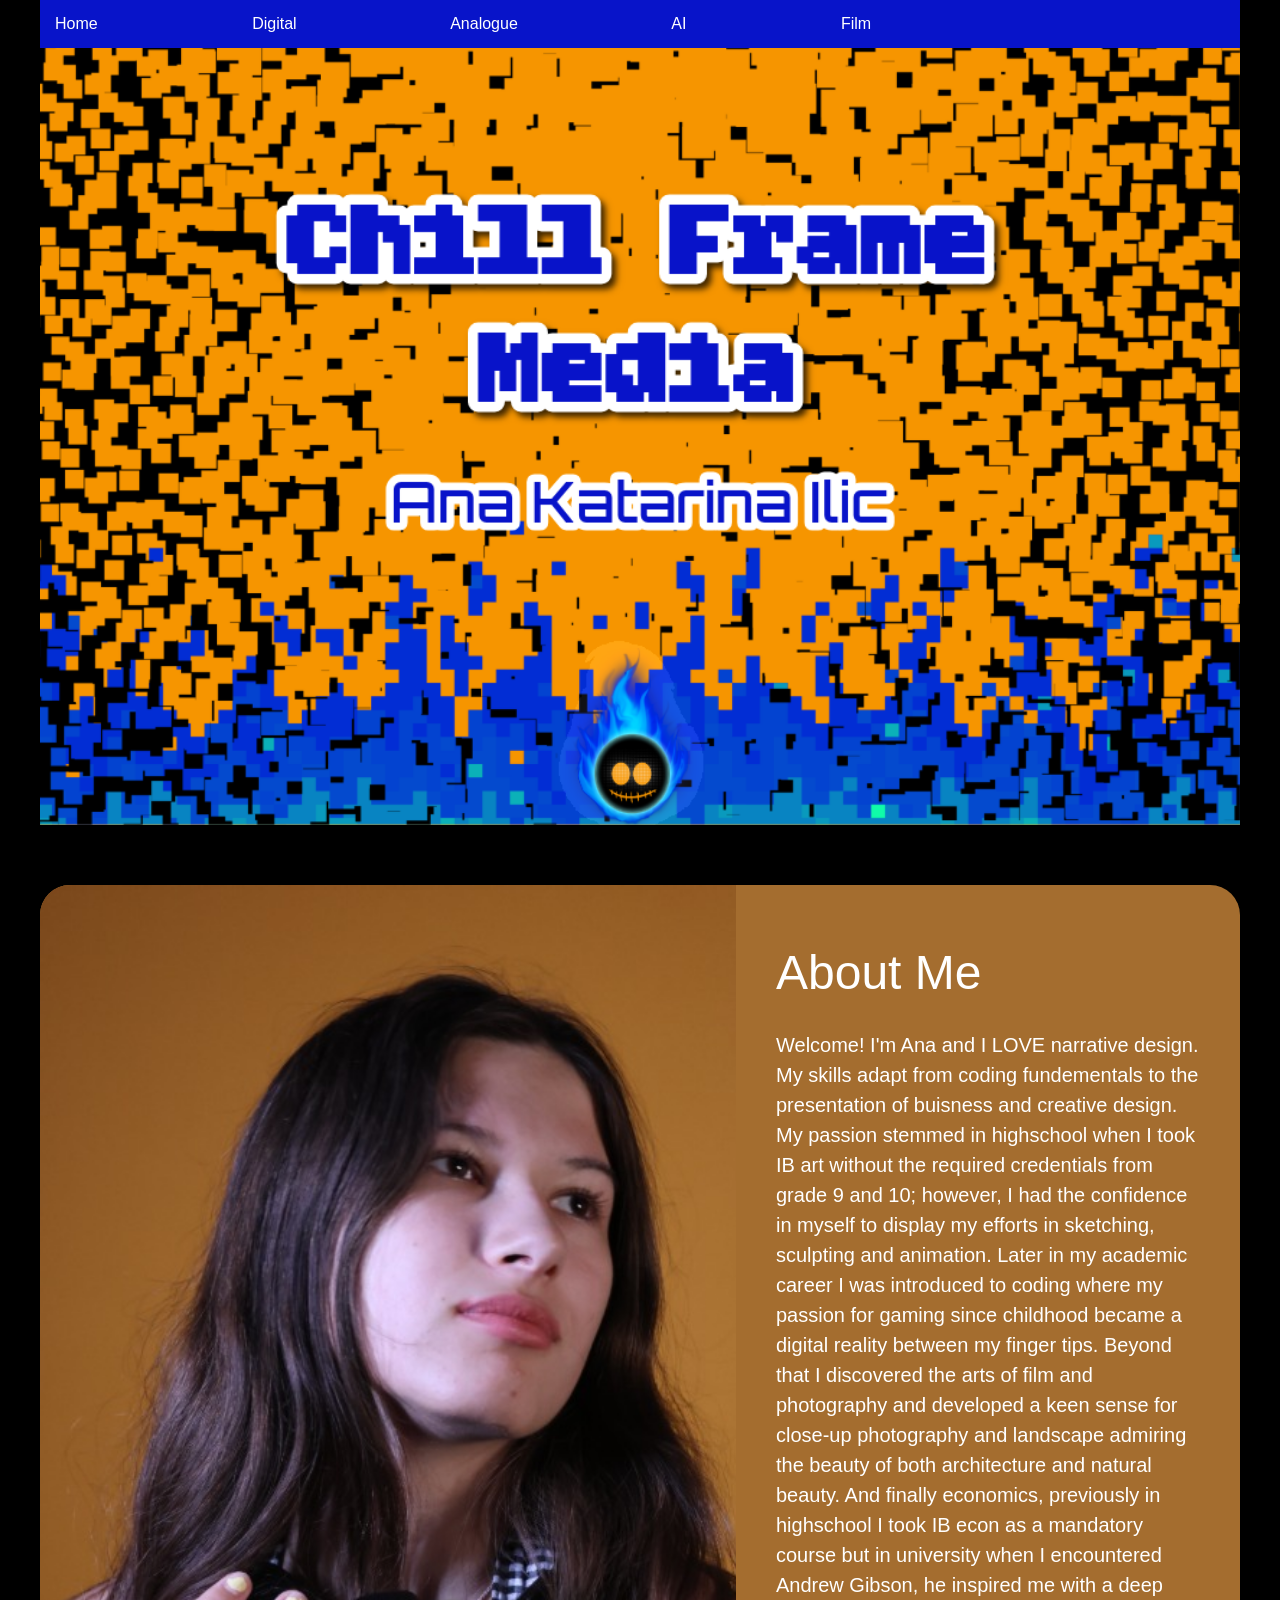
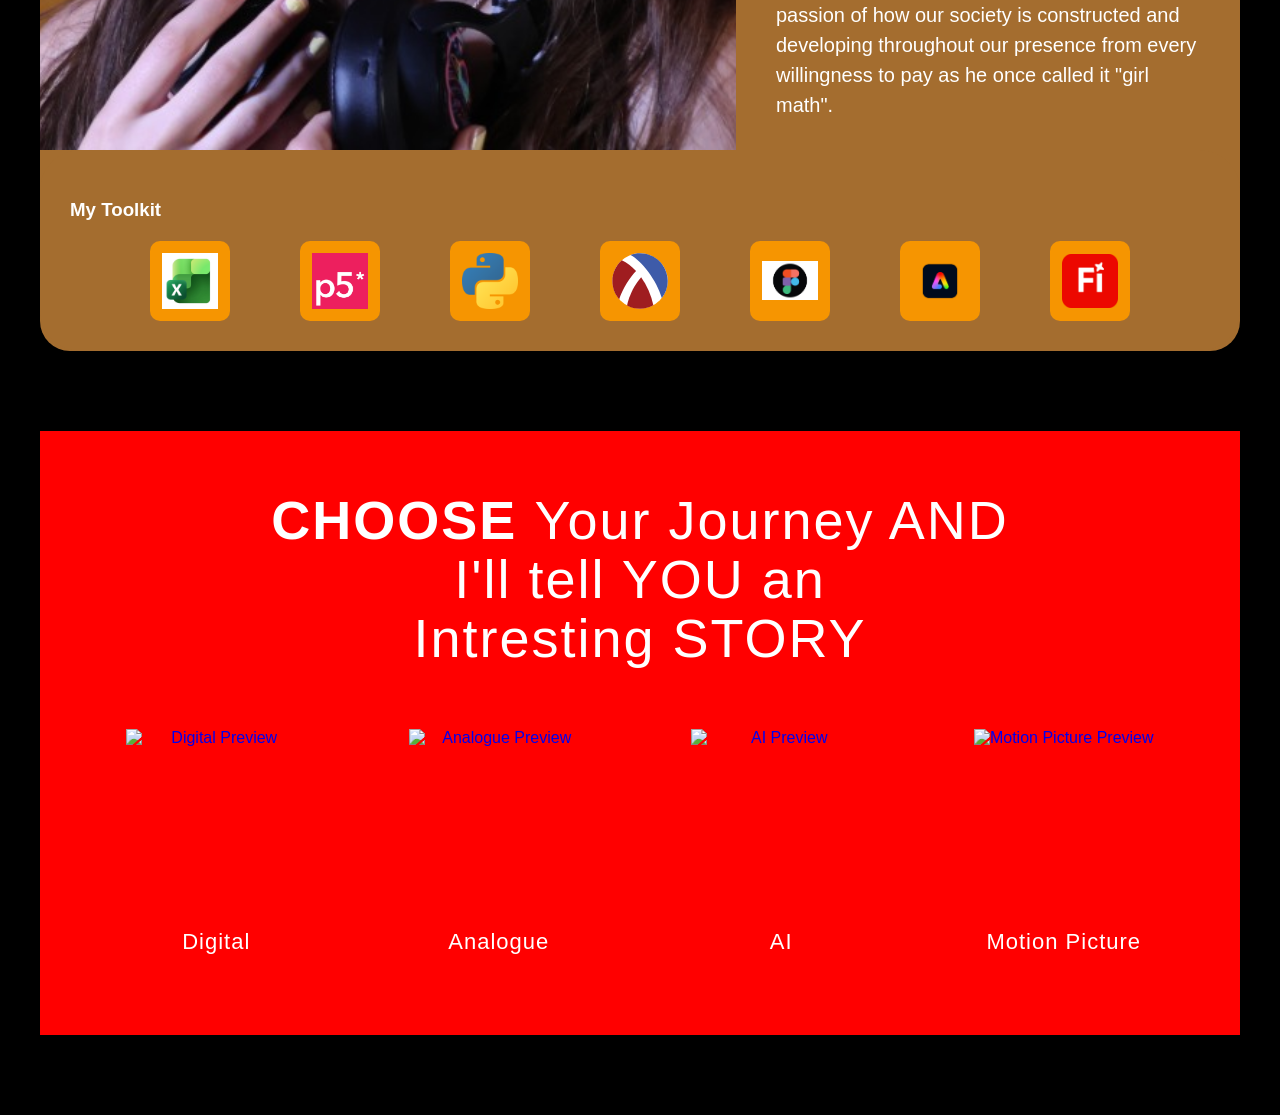
==== index.html @ 1fa788c4 "Update index.html Applied preview images and Gif" ====
<!DOCTYPE html>
<html lang="en-CA">
<head>
  <meta charset="UTF-8">
  <meta name="viewport" content="width=device-width, initial-scale=1.0">
  <title>Ana Katarina Ilic Portfolio</title>
  <link rel="stylesheet" href="css/style.css">  
</head>

<body>
  <div class="page">
    <nav>
      <a href="index.html">Home</a>
      <a href="digital.html">Digital</a>
      <a href="analogue.html">Analogue</a>
      <a href="ai.html">AI</a>
      <a href="film.html">Film</a>  
    </nav>

    <section class="Business_Card1">
      <img src="images/digital/Business_Card1.png" alt="Hero statement with business card">
    </section>  
    
    
    <section class="about-section">
    <div class="about-card">
    <div class="about-top">
    <div class="about-image">
    <img src="images/digital/portfolio_pic.jpeg" alt="Photo of myself">  
    </div> 
    <div class="about-text">
    <h2> About Me </h2>
    <p>
    Welcome! I'm Ana and I LOVE narrative design. My skills adapt from coding fundementals to the presentation of buisness and creative design. My passion stemmed in highschool when I took IB art without the required credentials from grade 9 and 10; however, I had the confidence in myself to display my efforts in sketching, sculpting and animation. Later in my academic career I was introduced to coding where my passion for gaming since childhood became a digital reality between my finger tips. Beyond that I discovered the arts of film and photography and developed a keen sense for close-up photography and landscape admiring the beauty of both architecture and natural beauty. And finally economics, previously in highschool I took IB econ as a mandatory course but in university when I encountered Andrew Gibson, he inspired me with a deep passion of how our society is constructed and developing throughout our presence from every willingness to pay as he once called it "girl math".
    </p>
  </div>  
</div> 
      
 <div class="toolkit-bar">
 <h3> My Toolkit </h3> 
 <div class="toolkit-grid">
 <div class="tool-box">
 <img src="images/digital/Excel.jpg" alt="Excel Icon"> </div>
 <div class="tool-box">
 <img src="images/digital/P5.png" alt="P5.js icon"> </div> 
 <div class="tool-box">
 <img src="images/digital/Python-logo.png" alt="python icon"> </div> 
 <div class="tool-box">
 <img src="images/digital/Racket-logo.svg" alt="racket icon"> </div> 
 <div class="tool-box">
 <img src="images/digital/figma.png" alt="figma icon"> </div>   
 <div class="tool-box">
 <img src="images/digital/Adobe_expres.png" alt="Adobe express icon"> </div>  
 <div class="tool-box">
  <img src="images/digital/Adobe_Firefly_Logo.png" alt="Firefly icon"> </div>   
   </div>
  </div>         
 </div>
</section>
    
<section class="journey-section">
<div class="journey-panel">
<h2 class="journey-title">
<span class="bold-word"> CHOOSE </span> Your Journey AND <br>
I'll tell YOU an <br>
Intresting STORY
</h2>

<div class="journey-grid">
<div class="journey-item">
<a href="digital.html">
<img src="images/home/image_16.JPG" alt="Digital Preview">   
<p> Digital </p>
</a>
</div>  
  
<div class="journey-item">
<a href="analogue.html">
<img src="images/home/image_27.jpg" alt="Analogue Preview">   
<p> Analogue </p>
</a>
</div> 
  
<div class="journey-item">
<a href="ai.html">
<img src="images/home/LifeGuard.png" alt="AI Preview">   
<p> AI </p>
</a>
</div>   
  
<div class="journey-item">
<a href="film.html">
<img src="images/home/IDK.gif" alt="Motion Picture Preview">   
<p> Motion Picture </p>
</a>
</div>  
 </div>
  </div>    
   </section>

  </div> 
</body>  
</html>
---- css/style.css ----
/* Work On Typography last */
body {
  margin: 0;
  font-family: Arial, sans-serif;
  background: black;
}

/* Page Requirement */
.page {
  width: 1200px;
  margin: 0 auto;
}

/* navigation bar design; add pixel design and animation later*/
nav {
  background: #0814C9;
  padding: 15px;
}

nav a {
  color: white;
  margin-right: 150px;
  text-decoration: none;
}

h1 {
  margin: 30px 0;
  font-size: 40px;
  color: white;
}

h2 {
  margin: 0 0 15px 0;
  font-size: 24px;
  font-weight: normal;
  color: white;
}
/* Buisness card image / hero image goes at the top of every page for now */
.Business_Card1 img {
  width: 100%;
  height: auto;
  display: block;
  margin-bottom: 60px;
}

/* Home page  */
.portfolio_pic img {
  width: 70%;
  height: auto;
  display: block;
}

.about-section {
  margin-bottom: 80px;
}

.about-card {
  background: #A46D2F;
  border-radius: 30px;
  overflow: hidden;
}

.about-top {
 display: flex;
 align-items: stretch;
}

.about-image {
width: 58%  
}

.about-image img {
width: 100%;
height: 100%;
object-fit: cover;
display: block;
}

.about-text {
width: 42%;
padding: 60px 40px 30px 40px;
box-sizing: border-box;
color: white;
}

.about-text h2 {
  font-size: 48px;
  font-weight: normal;
  margin-bottom: 30px;
  color: white;
}

.about-text p {
  font-size: 20px;
  line-height: 1.5;
  margin: 0;
}

/* Home Page second page with tool kit under the jumpscare profile pic */
.toolkit-bar {
  background: #A46D2F;
  padding: 30px;
  border-radius: 40px;
}

.toolkit-bar h3 {
  color: white;
  margin-bottom: 20px;
}

/* App Icon layout */
.toolkit-grid {
  display: flex;
  justify-content: center;
  align-items: center;
  flex-wrap: wrap;
  gap: 70px;
}

.tool-box {
width: 80px;
height: 80px;
background: #F69501;
display: flex;
align-items: center;
justify-content: center;
border-radius: 10px;
}

.tool-box img {
max-width: 70%;
max-height: 70%;
object-fit: contain;
}

/* Home page section / similar to second nave layout to "choose their own Journey" */
.journey-section {
  margin-bottom: 80px;
}

.journey-panel {
  background: red;
  padding: 60px 50px 80px 50px;
  box-sizing: border-box;
}

.journey-title {
color: white;
text-align: center;
font-size: 54px;
font-weight: normal;
line-height: 1.1;
margin: 0 0 60px 0;
letter-spacing: 2px;
}

.bold-word {
  font-weight: bold;
}

.journey-grid {
  display: grid;
  grid-template-columns: repeat(4, 1fr);
  gap: 30px;
  align-items: start;
}

.journey-item {
  text-align: center;
}

.journey-item a {
  text-decoration: none;
}

.journey-item img {
  width: 100%;
  max-width: 180px;
  height: 180px;
  object-fit: cover;
  display: block;
  margin: 0 auto 20px auto;
}

.journey-item p {
  color: white;
  font-size: 22px;
  margin: 0;
  letter-spacing: 1px;
}


/* Buisness card image for contact info that goes on the bottom of each page */
.Business_Card2 img {
  width: 100%;
  height: auto;
  display: block;
  margin-top: 40px;
  margin-bottom: 40px;
}

/* This is in the Digital section and all the css code for making the checkered board layout */
.gallery-section {
  margin-bottom: 80px;
}

.section-content {
  display: flex;
  align-items: center;
  justify-content: space-between;
  gap: 60px;
}

.gallery-section.right .section-content {
  flex-direction: row;
}

.gallery-section.left .section-content {
  flex-direction: row;
}

.art-grid1 {
  display: grid;
  grid-template-columns: 1fr 1fr;
  gap: 10px;
  width: 560px;
  background: black;
  padding: 20px;
  box-sizing: border-box;
  flex-shrink: 0;
}

.art-grid1 img {
  width: 100%;
  height: 180px;
  object-fit: cover;
  display: block;
}

.text-box {
  width: 420px;
  color: white;
}

.text-box p {
  margin: 0;
  font-size: 16px;
  line-height: 1.6;
}

/* LEFT sections = images left, text right This is for Digital*/
.gallery-section.left .art-grid1 {
  order: 1;
}

.gallery-section.left .text-box {
  order: 2;
  text-align: left;
}

/* RIGHT sections = text left, images right This is for "Digital" */
.gallery-section.right .text-box {
  order: 1;
  text-align: left;
}

.gallery-section.right .art-grid1 {
  order: 2;
}
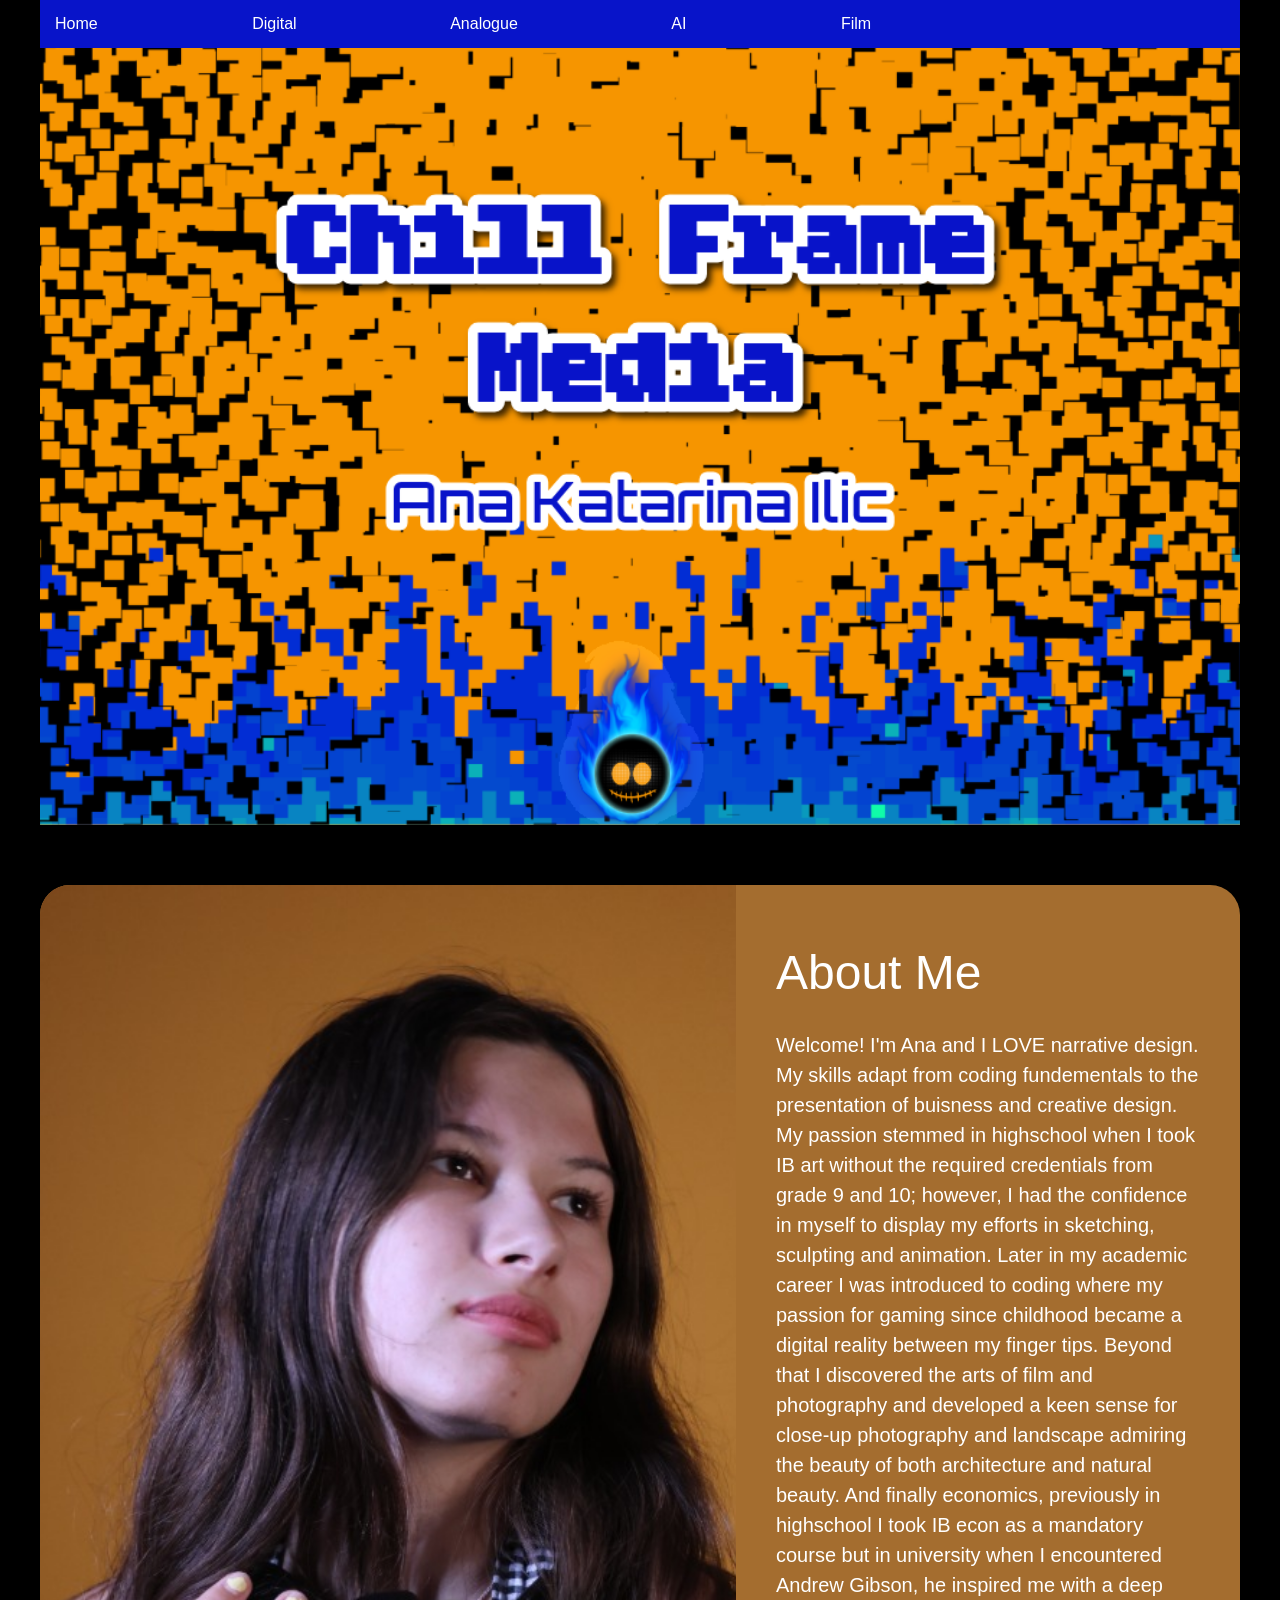
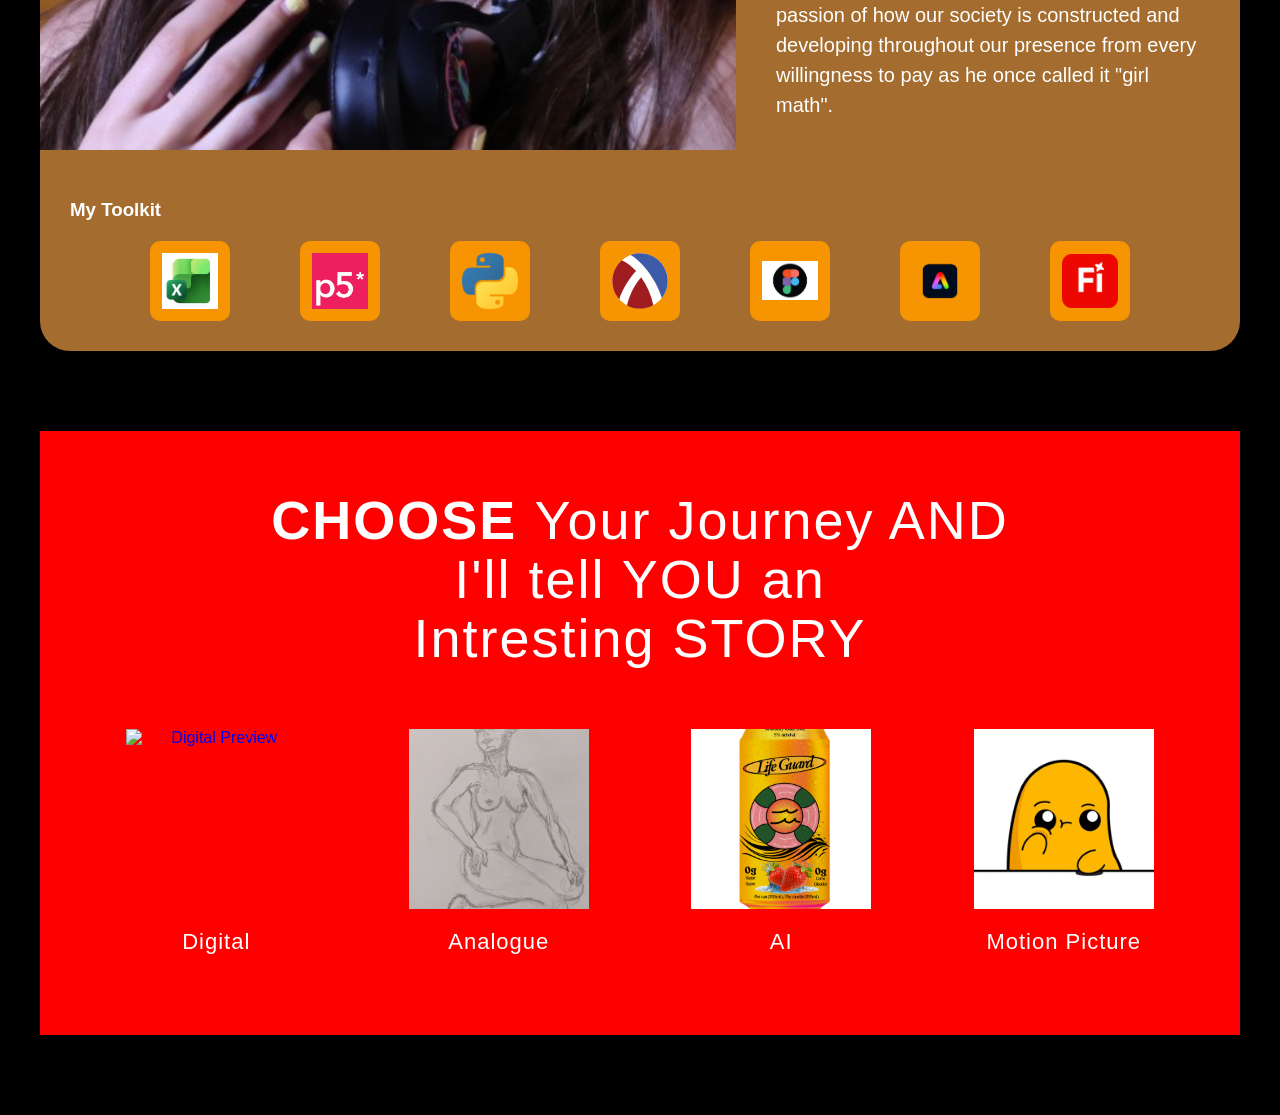
==== commit 359dc825: "Update index.html working images hurray" ====
--- a/index.html
+++ b/index.html
@@ -69,28 +69,28 @@
 <div class="journey-grid">
 <div class="journey-item">
 <a href="digital.html">
-<img src="images/home/image_16.JPG" alt="Digital Preview">   
+<img src="images/digital/image_16.JPG" alt="Digital Preview">   
 <p> Digital </p>
 </a>
 </div>  
   
 <div class="journey-item">
 <a href="analogue.html">
-<img src="images/home/image_27.jpg" alt="Analogue Preview">   
+<img src="images/analogue/image_27.jpg" alt="Analogue Preview">   
 <p> Analogue </p>
 </a>
 </div> 
   
 <div class="journey-item">
 <a href="ai.html">
-<img src="images/home/LifeGuard.png" alt="AI Preview">   
+<img src="images/ai/LifeGuard.png" alt="AI Preview">   
 <p> AI </p>
 </a>
 </div>   
   
 <div class="journey-item">
 <a href="film.html">
-<img src="images/home/IDK.gif" alt="Motion Picture Preview">   
+<img src="images/film/IDK.gif" alt="Motion Picture Preview">   
 <p> Motion Picture </p>
 </a>
 </div>  
--- a/css/style.css
+++ b/css/style.css
@@ -268,4 +268,3 @@
 .gallery-section.right .art-grid1 {
   order: 2;
 }
-
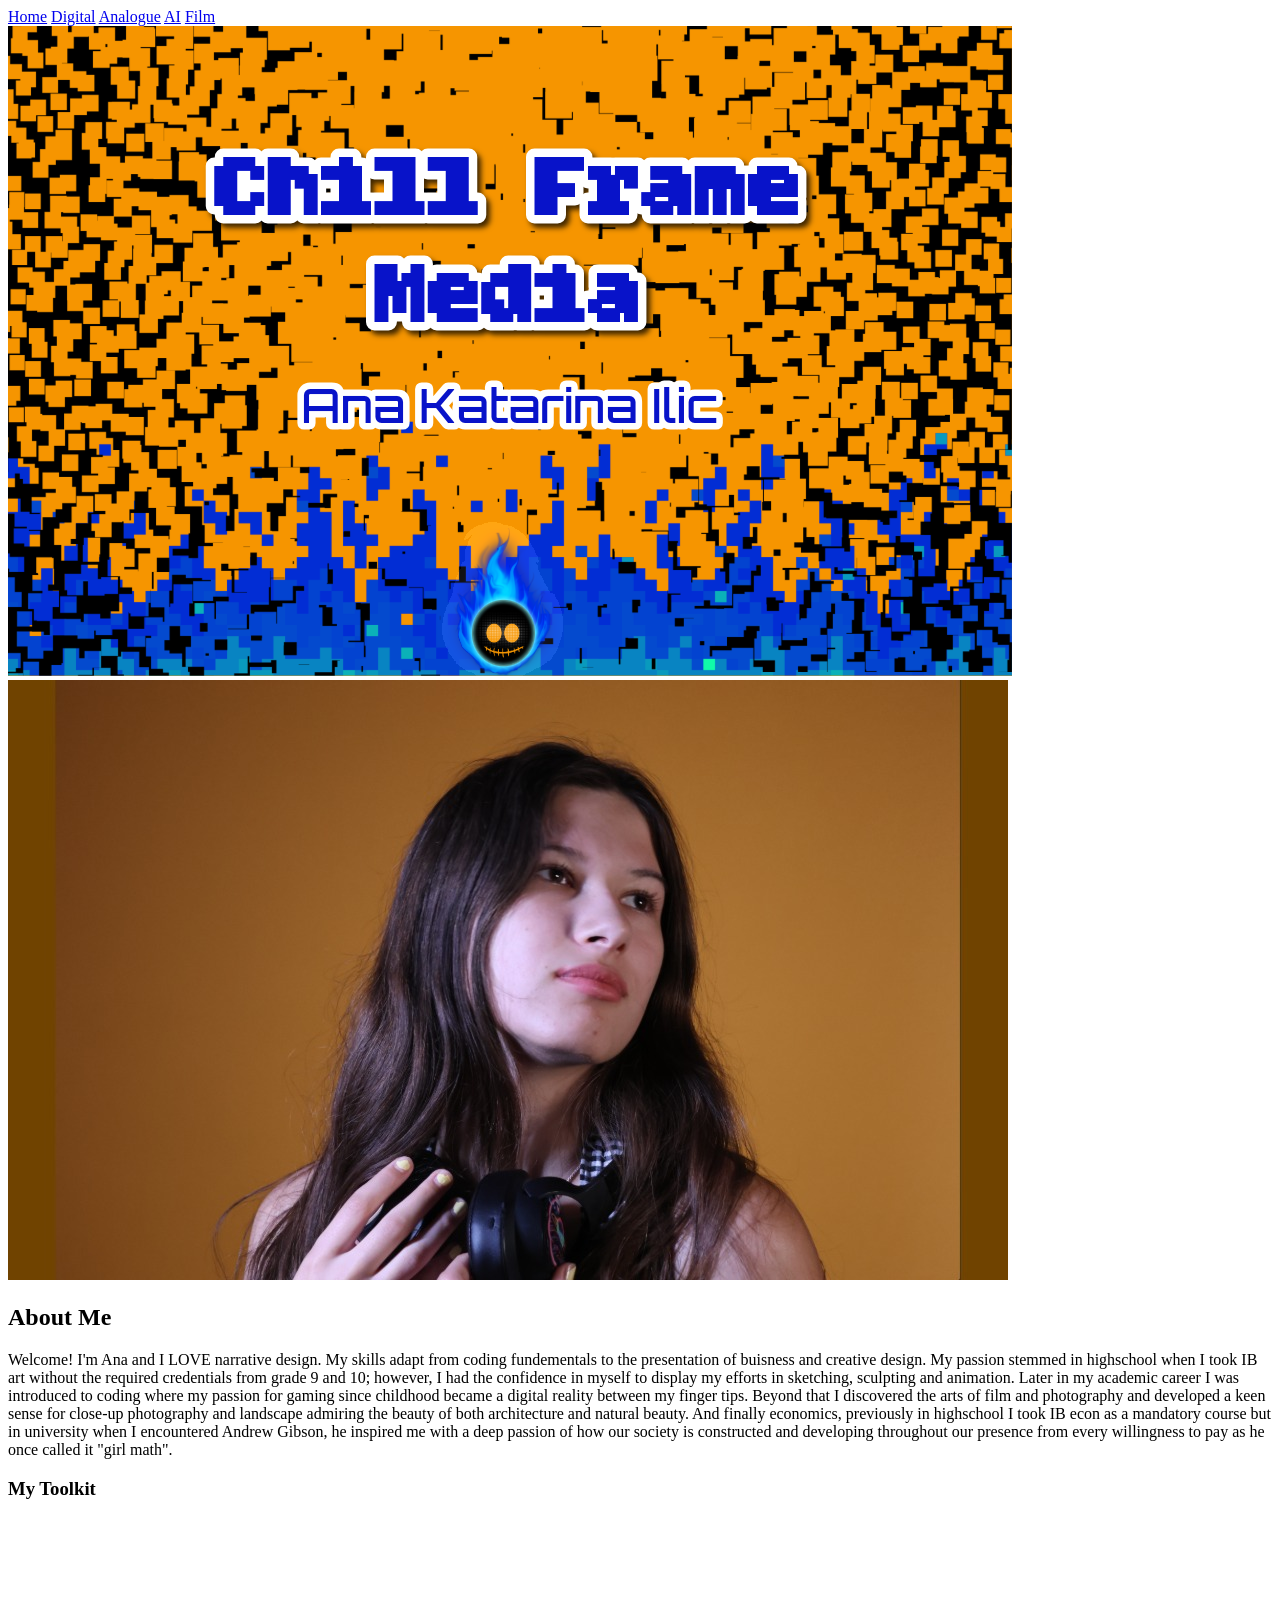
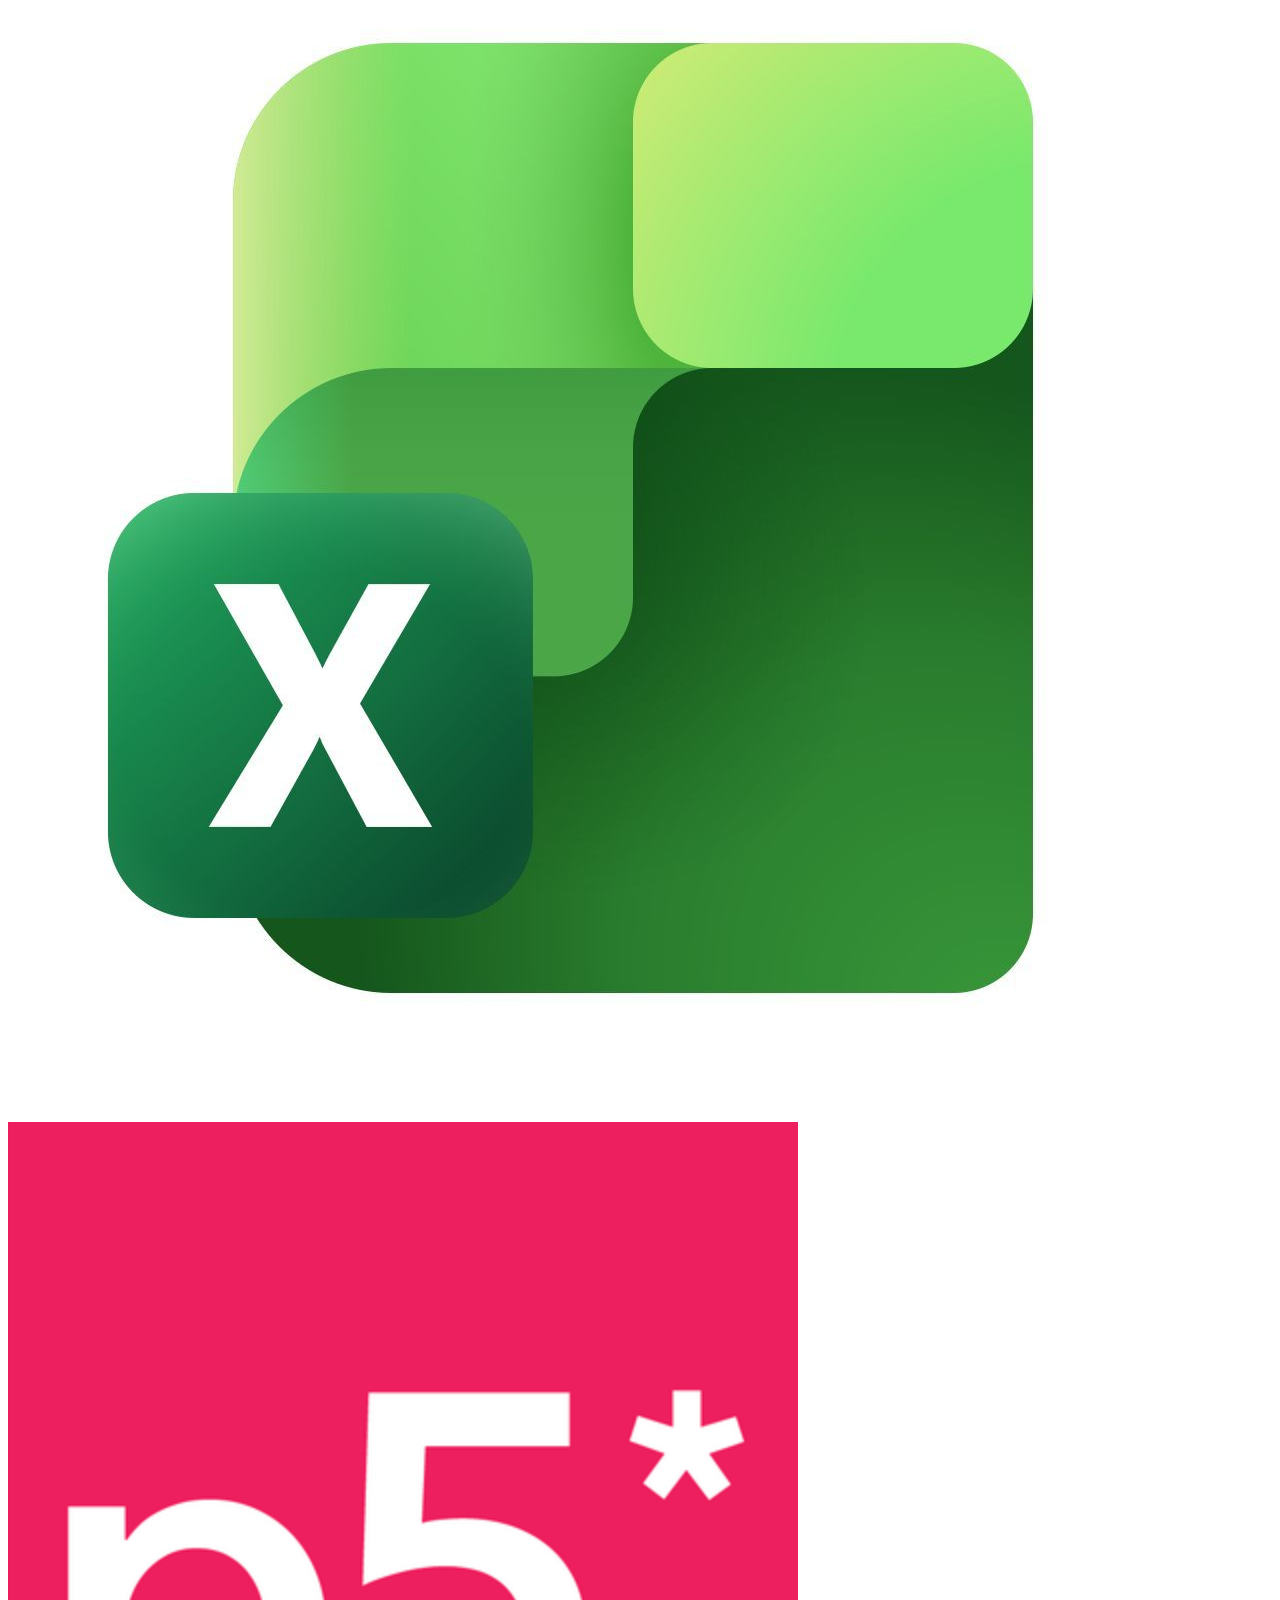
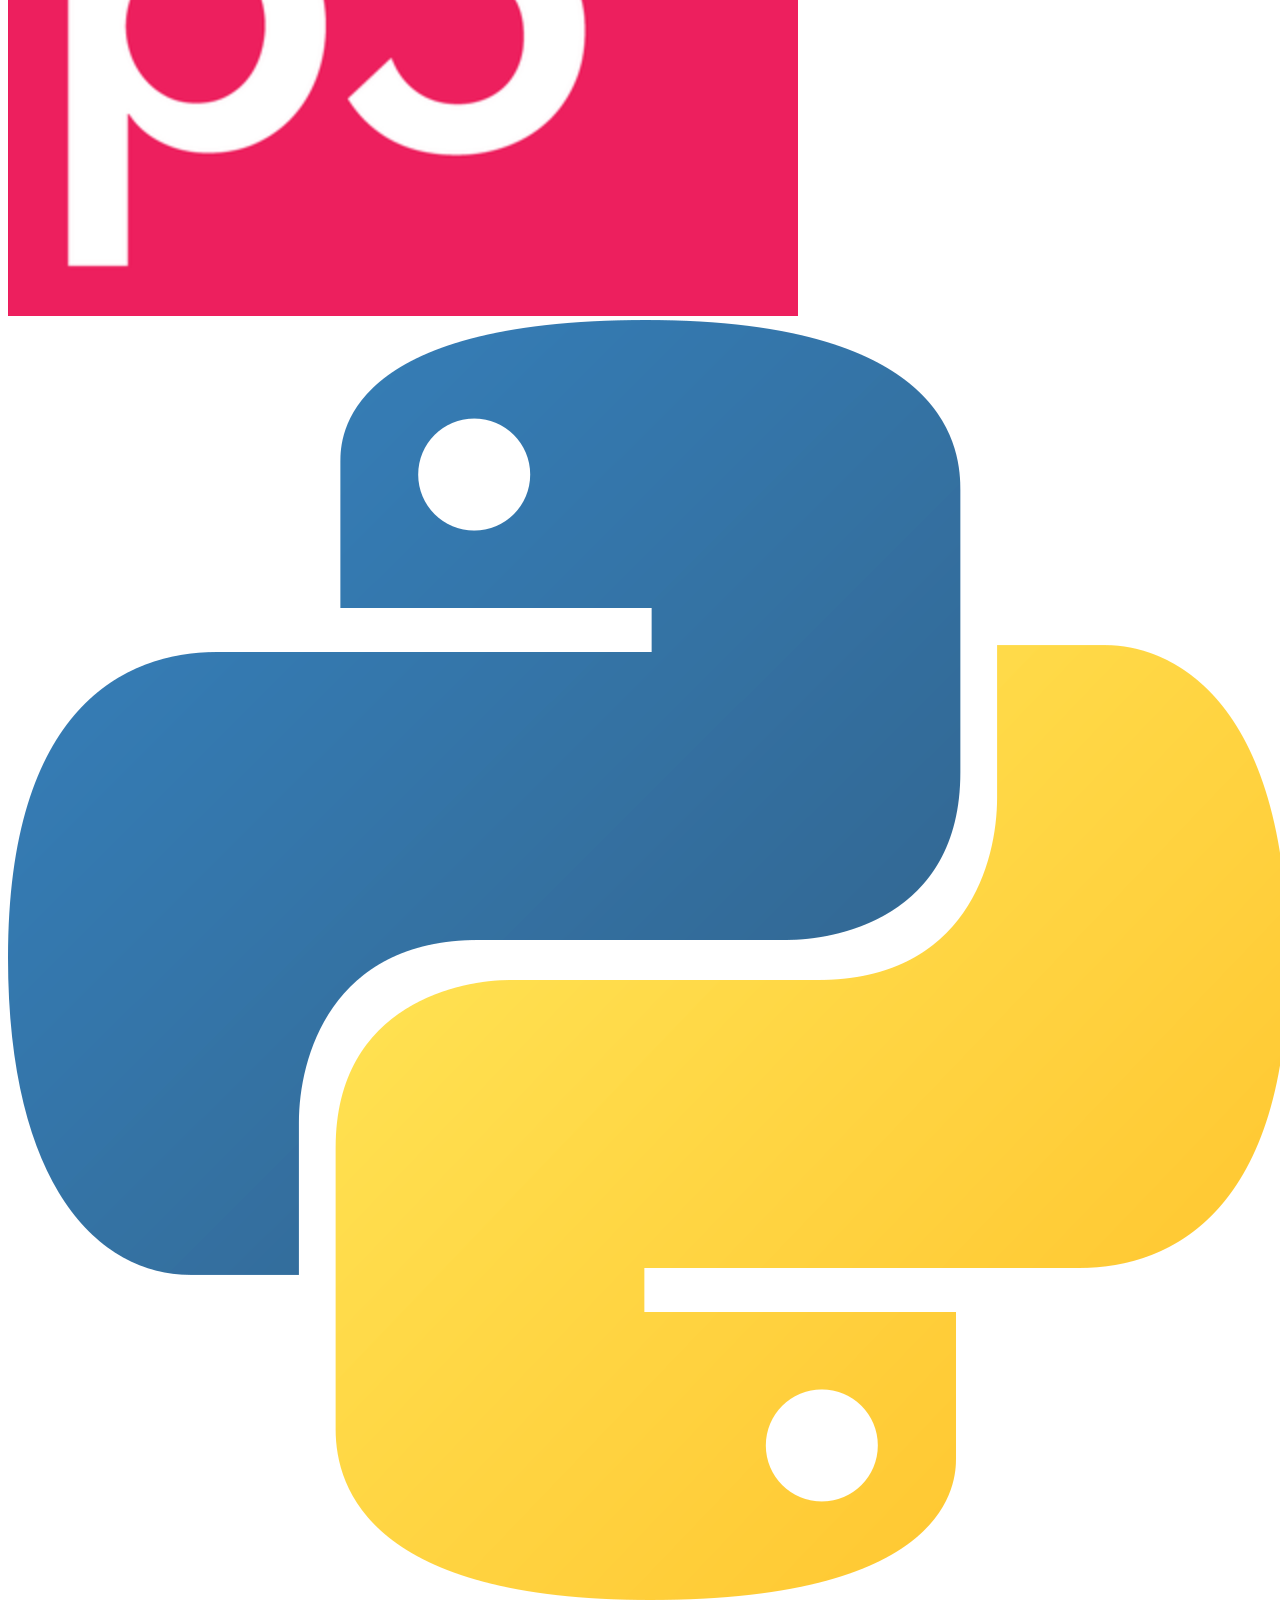
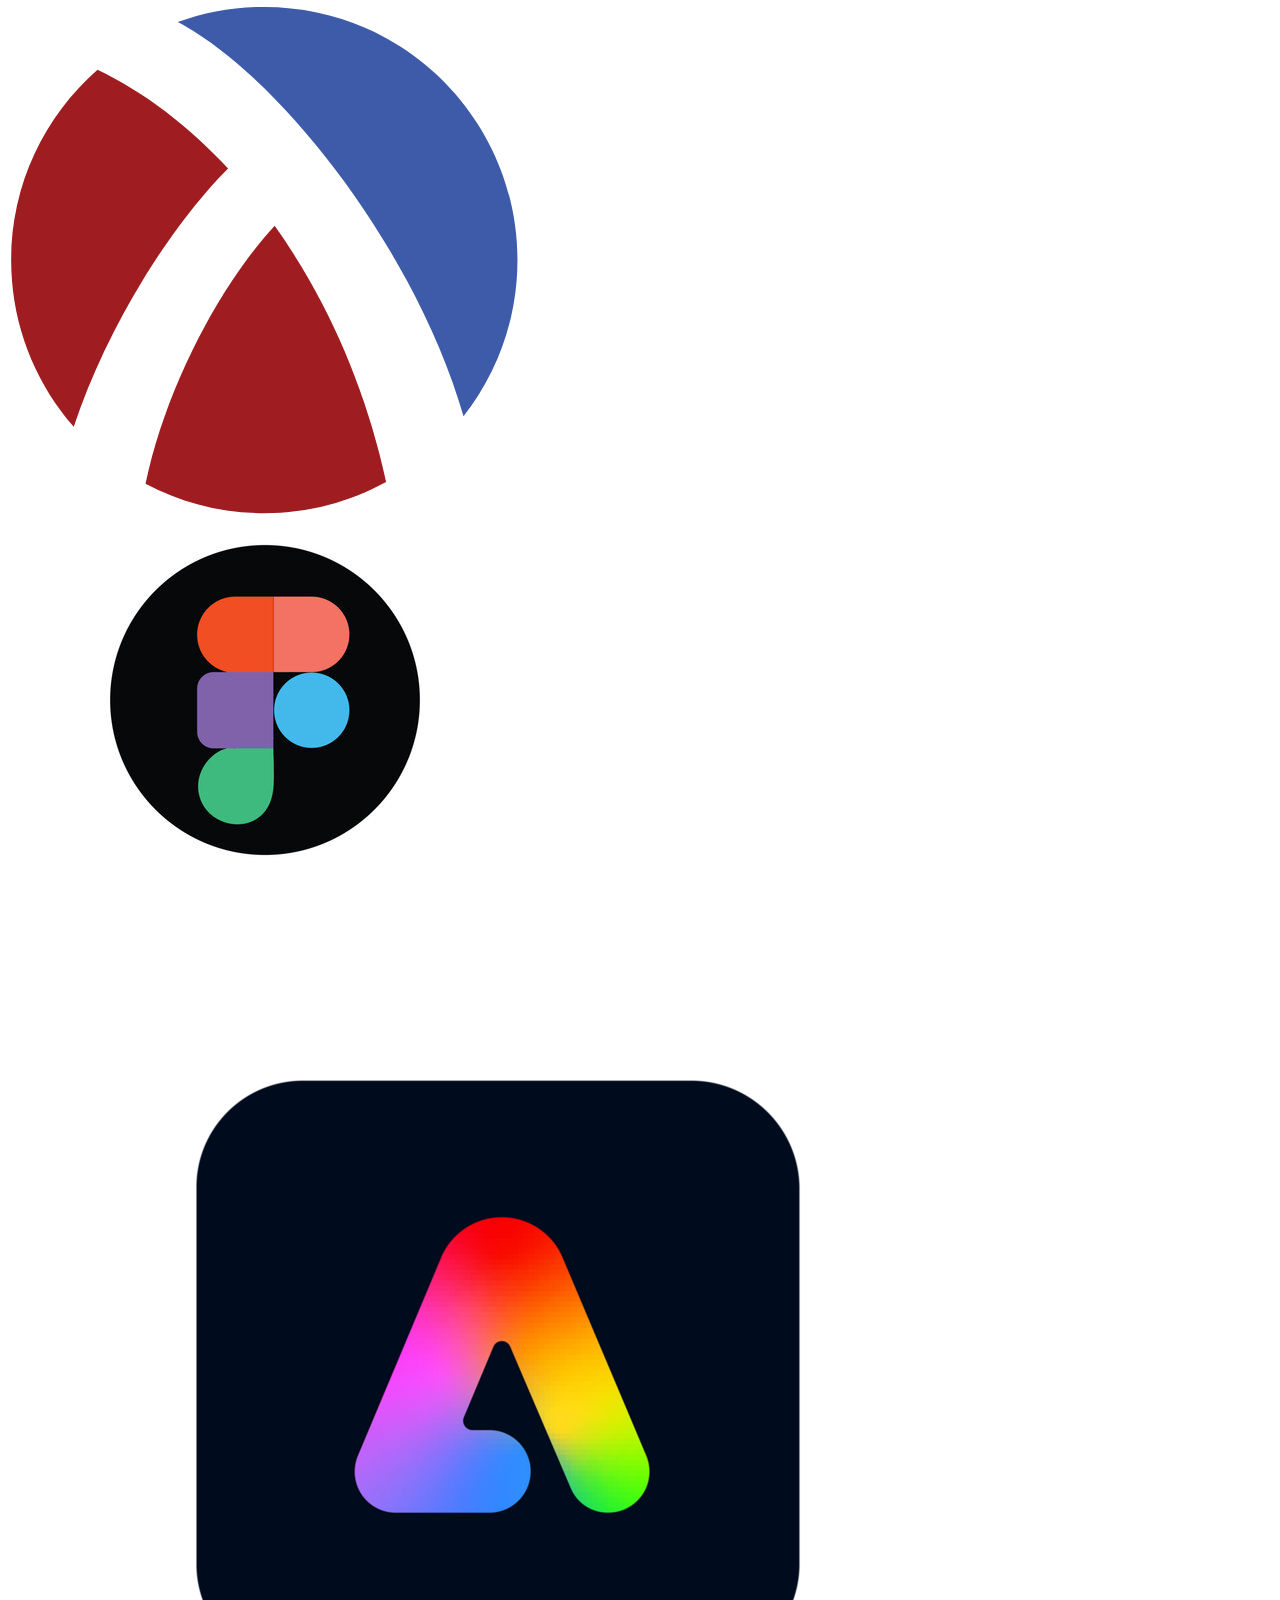
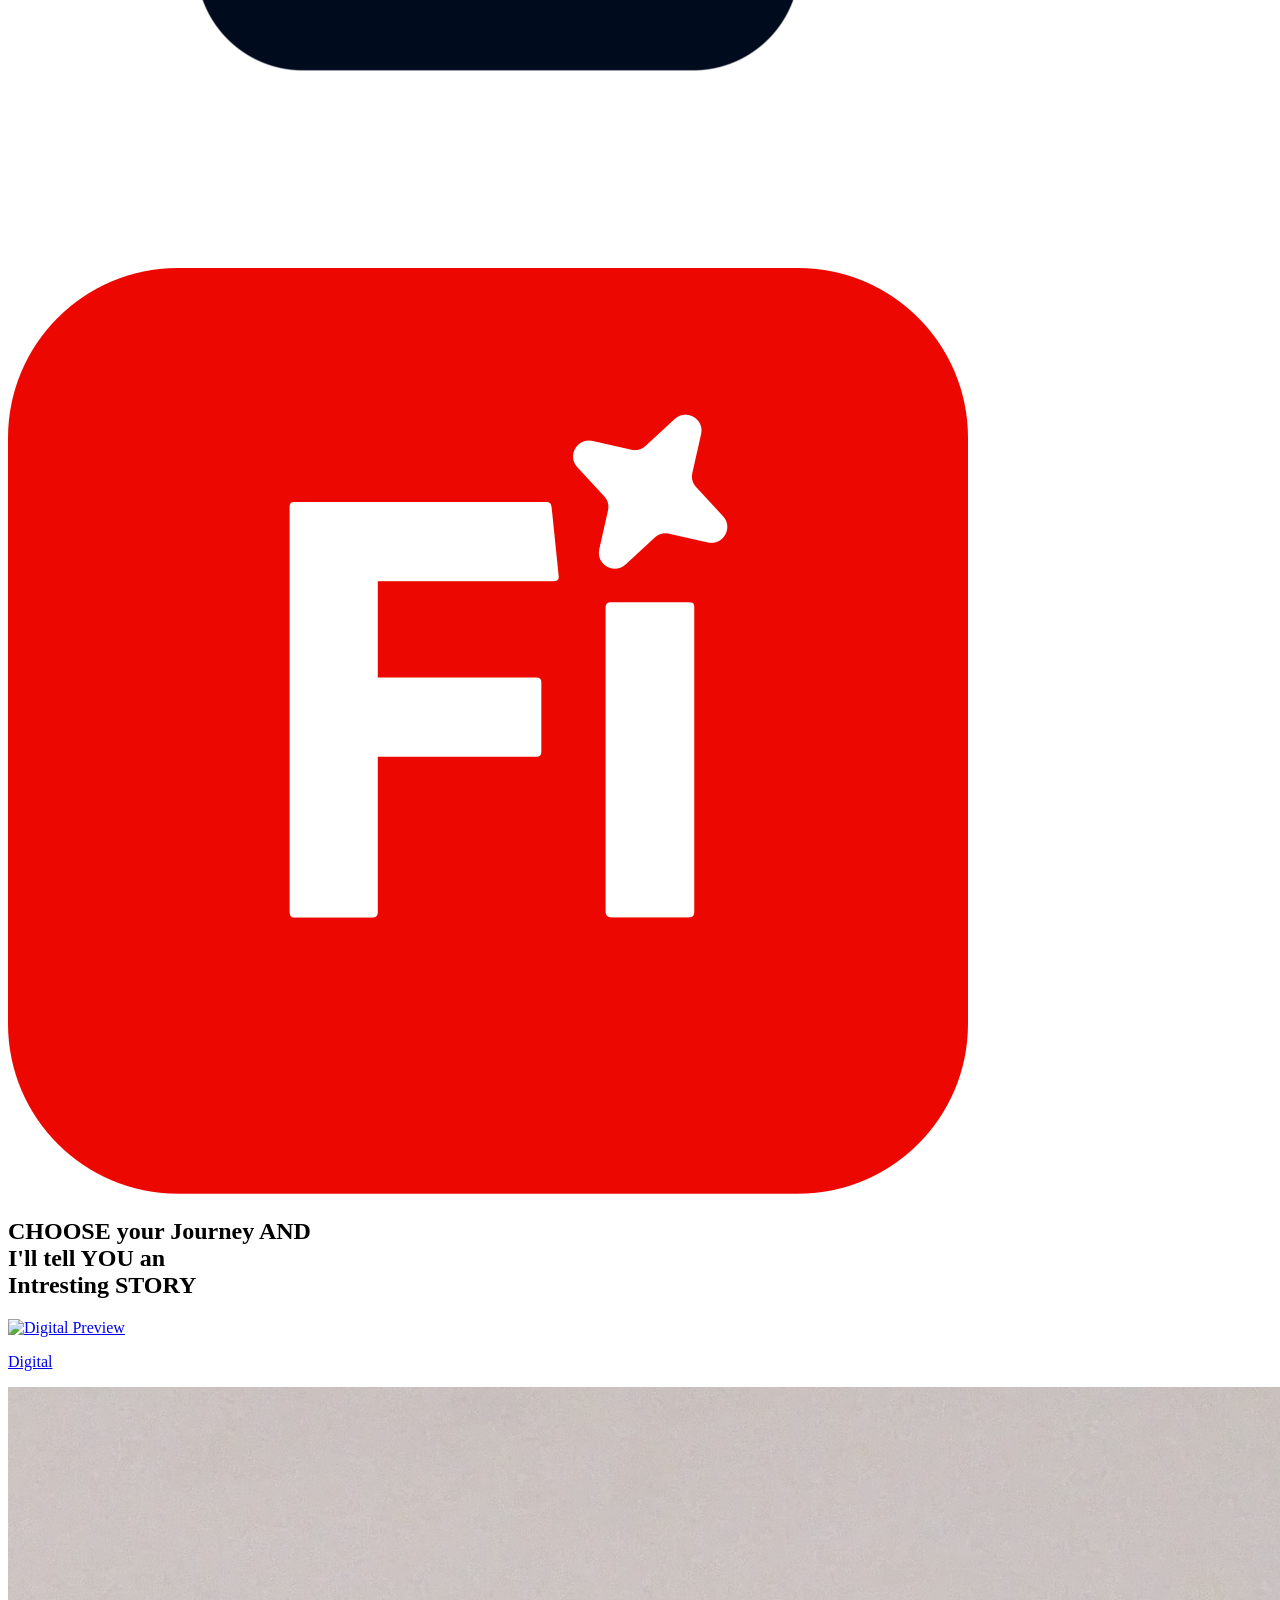
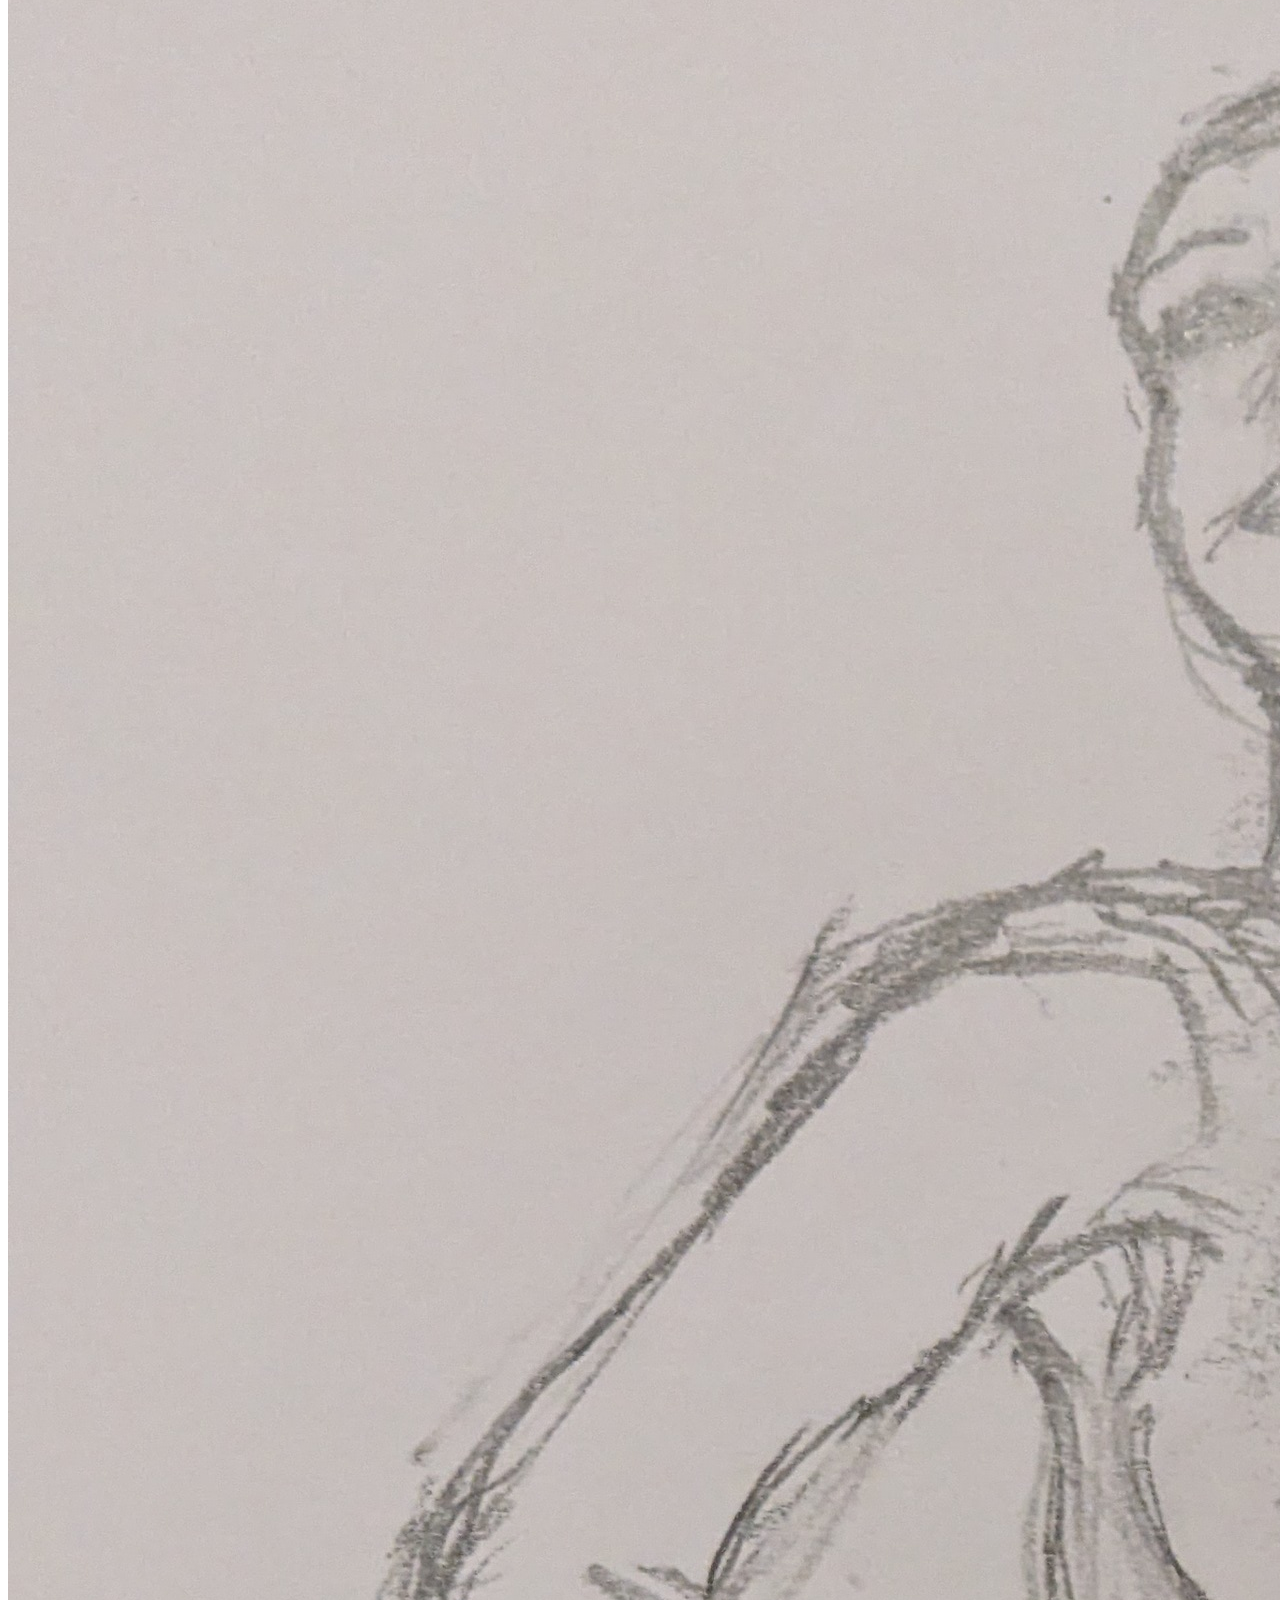
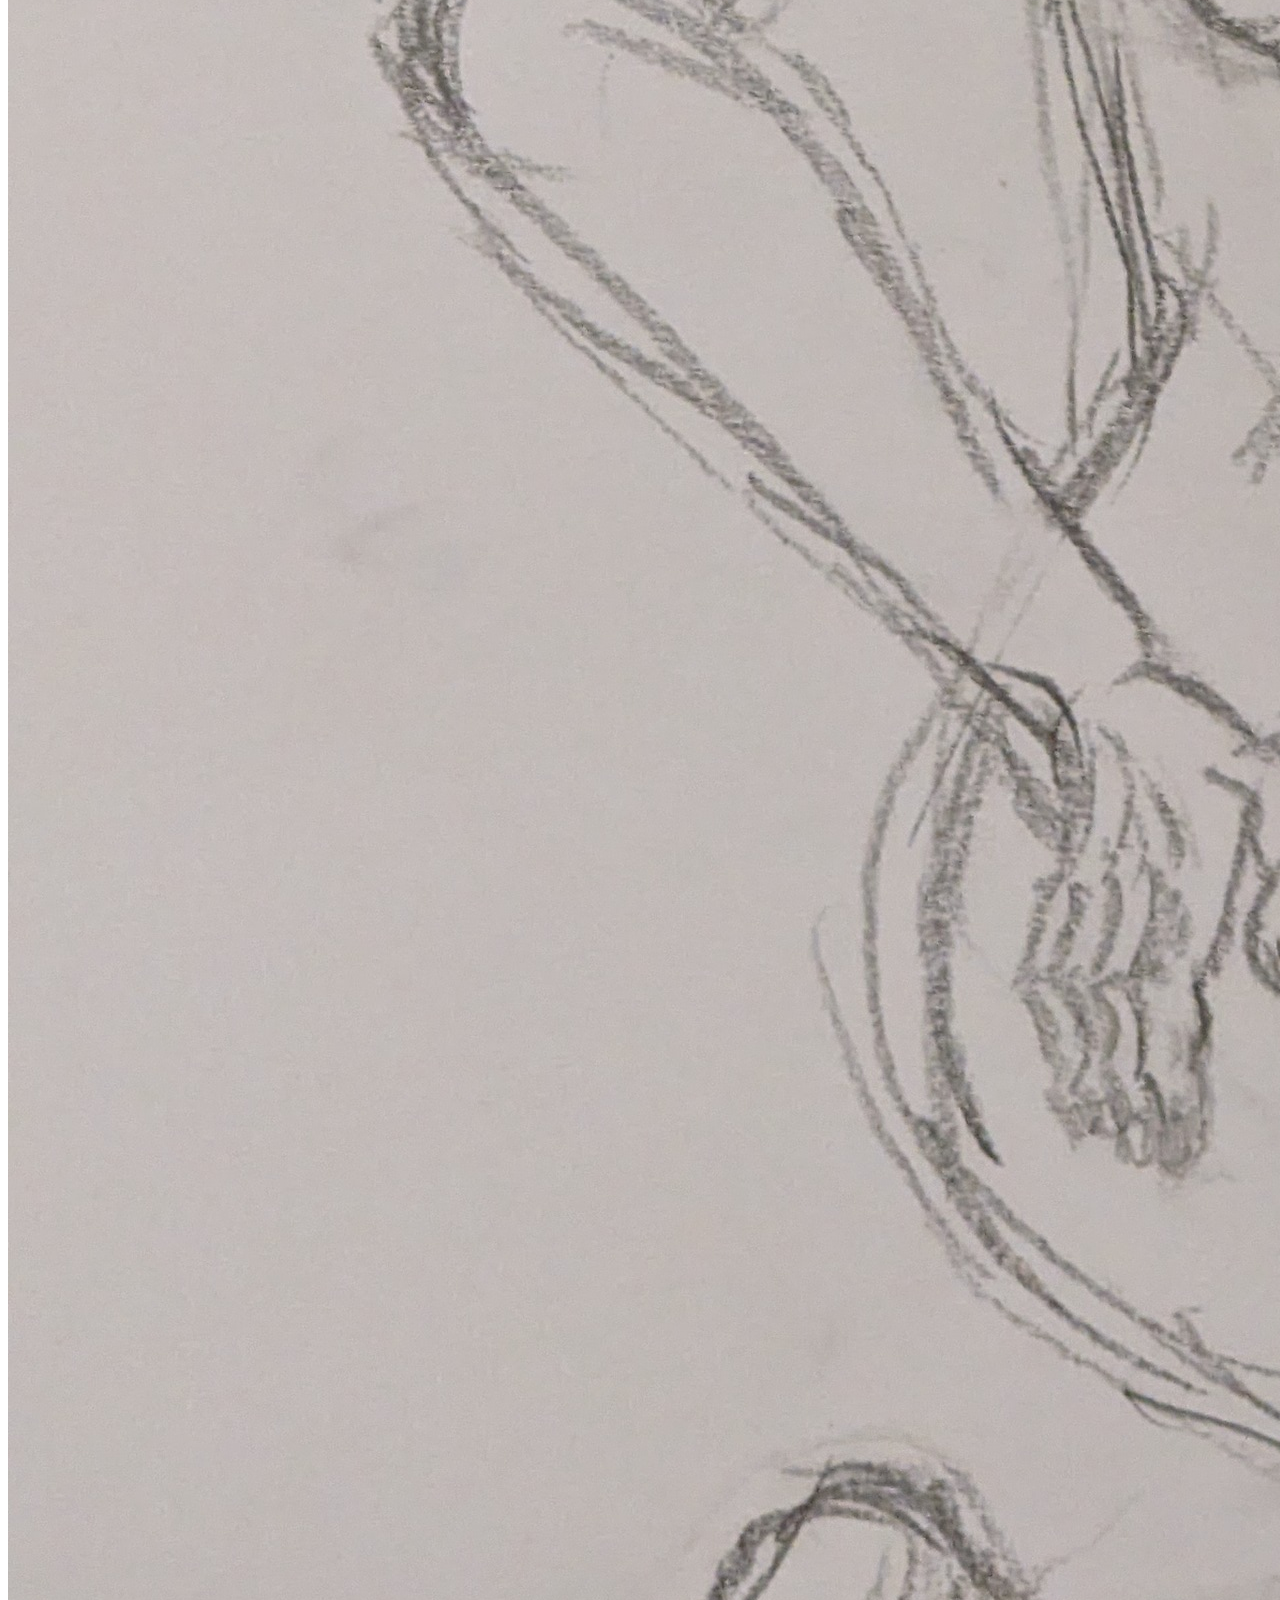
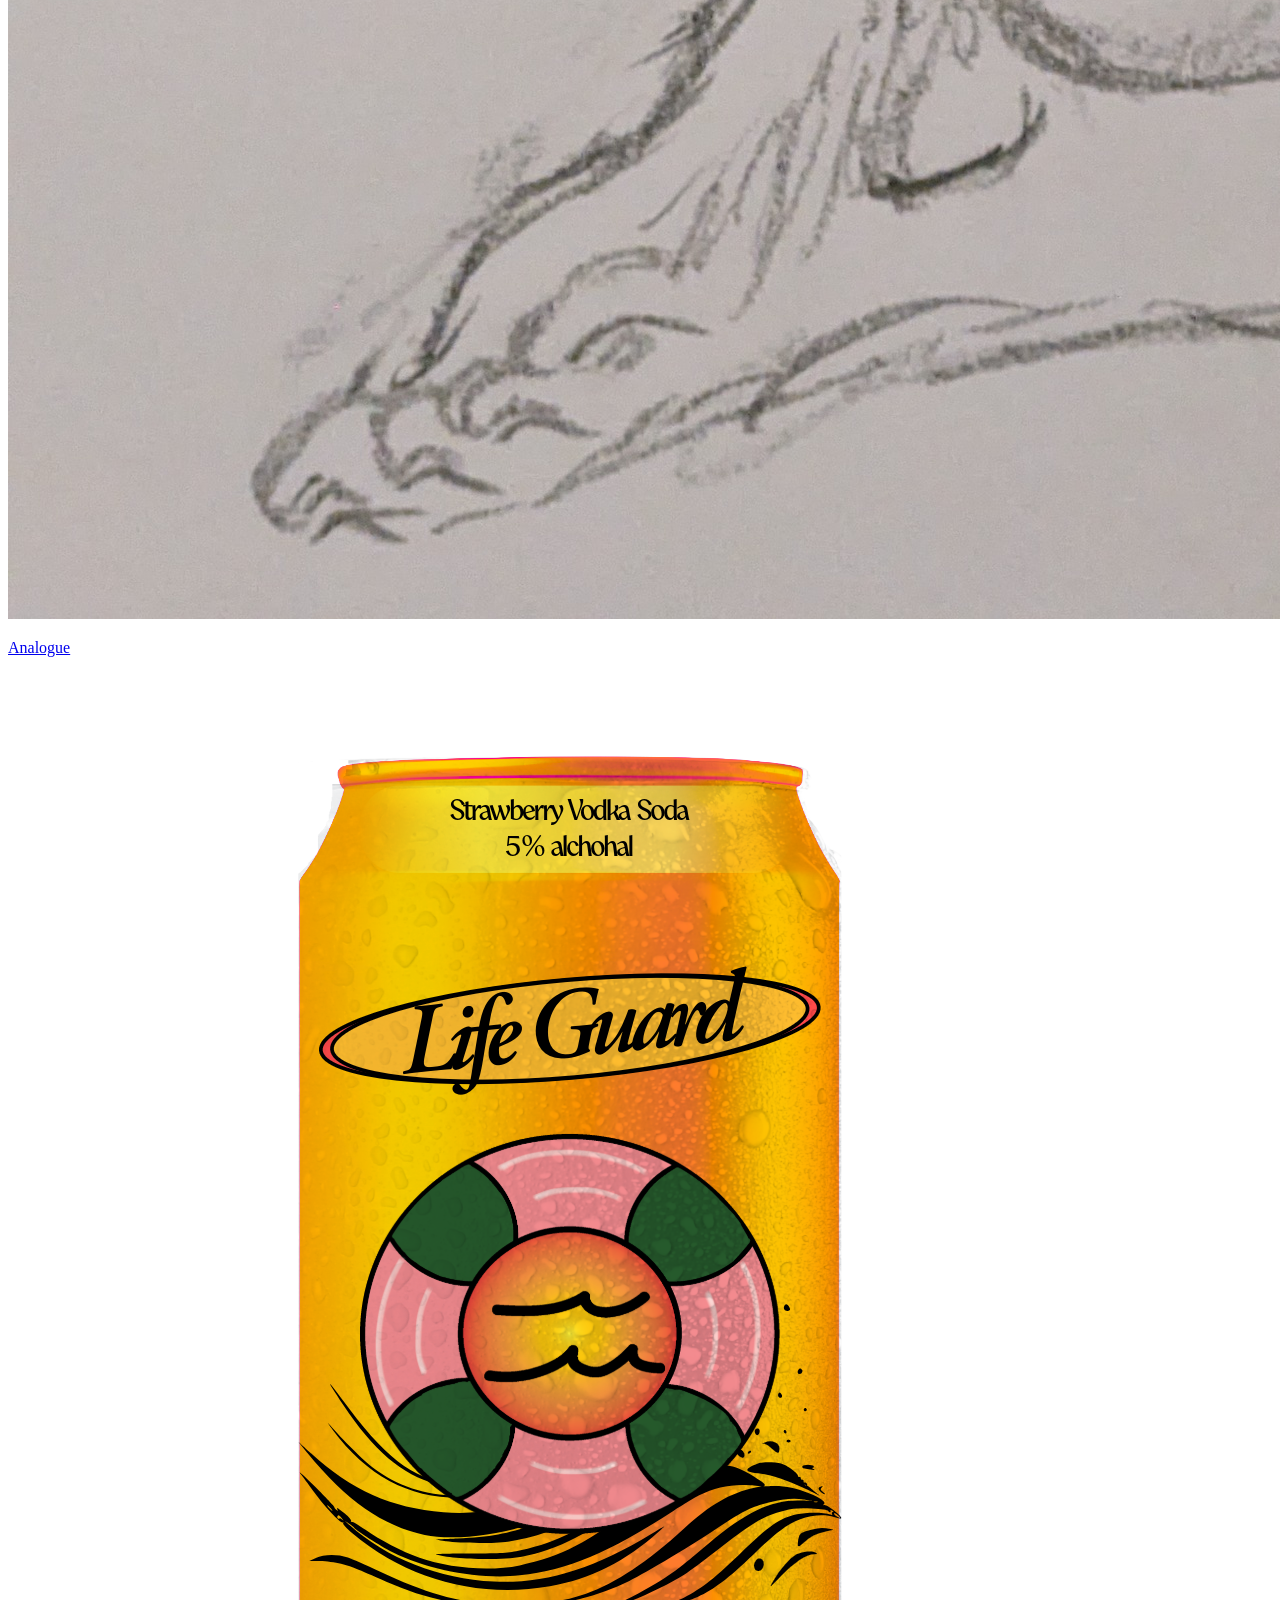
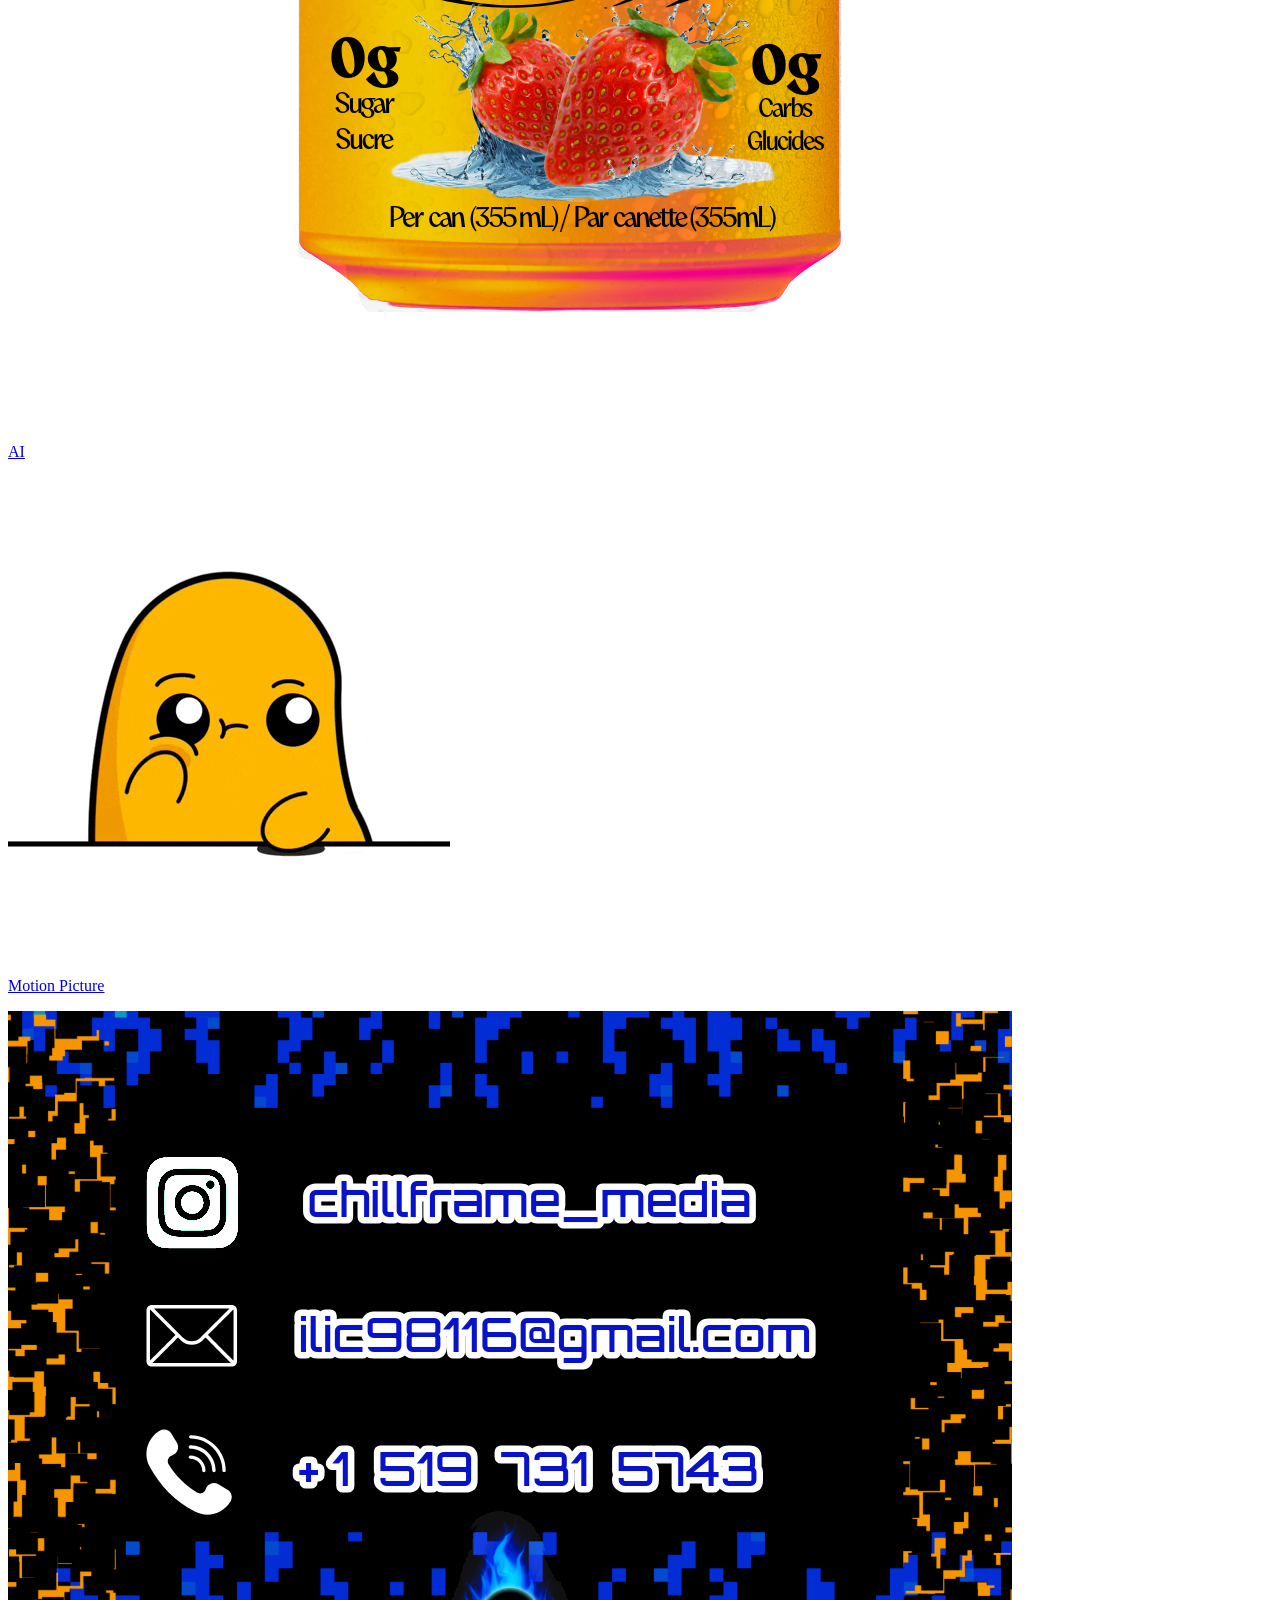
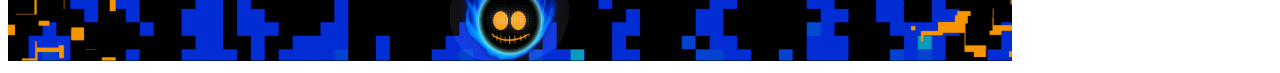
==== commit 26dff89b: "Update index.html Adding my plead for employment" ====
--- a/index.html
+++ b/index.html
@@ -61,7 +61,7 @@
 <section class="journey-section">
 <div class="journey-panel">
 <h2 class="journey-title">
-<span class="bold-word"> CHOOSE </span> Your Journey AND <br>
+<span class="bold-word"> CHOOSE </span> your Journey AND <br>
 I'll tell YOU an <br>
 Intresting STORY
 </h2>
@@ -98,6 +98,11 @@
   </div>    
    </section>
 
+<section class="Business_Card2">
+      <img src="images/digital/Business_Card2.png" alt="My plead for employment">
+    </section>     
+    
   </div> 
 </body>  
 </html>
+
--- a/css/style.css
+++ b/css/style.css
@@ -1,270 +1,103 @@
+<!DOCTYPE html>
+<html lang="en-CA">
+<head>
+  <meta charset="UTF-8">
+  <meta name="viewport" content="width=device-width, initial-scale=1.0">
+  <title>Ana Katarina Ilic Portfolio</title>
+  <link rel="stylesheet" href="css/style.css">  
+</head>
 
-/* Work On Typography last */
-body {
-  margin: 0;
-  font-family: Arial, sans-serif;
-  background: black;
-}
+<body>
+  <div class="page">
+    <nav>
+      <a href="index.html">Home</a>
+      <a href="digital.html">Digital</a>
+      <a href="analogue.html">Analogue</a>
+      <a href="ai.html">AI</a>
+      <a href="film.html">Film</a>  
+    </nav>
 
-/* Page Requirement */
-.page {
-  width: 1200px;
-  margin: 0 auto;
-}
+    <section class="Business_Card1">
+      <img src="images/digital/Business_Card1.png" alt="Hero statement with business card">
+    </section>  
+    
+    
+    <section class="about-section">
+    <div class="about-card">
+    <div class="about-top">
+    <div class="about-image">
+    <img src="images/digital/portfolio_pic.jpeg" alt="Photo of myself">  
+    </div> 
+    <div class="about-text">
+    <h2> About Me </h2>
+    <p>
+    Welcome! I'm Ana and I LOVE narrative design. My skills adapt from coding fundementals to the presentation of buisness and creative design. My passion stemmed in highschool when I took IB art without the required credentials from grade 9 and 10; however, I had the confidence in myself to display my efforts in sketching, sculpting and animation. Later in my academic career I was introduced to coding where my passion for gaming since childhood became a digital reality between my finger tips. Beyond that I discovered the arts of film and photography and developed a keen sense for close-up photography and landscape admiring the beauty of both architecture and natural beauty. And finally economics, previously in highschool I took IB econ as a mandatory course but in university when I encountered Andrew Gibson, he inspired me with a deep passion of how our society is constructed and developing throughout our presence from every willingness to pay as he once called it "girl math".
+    </p>
+  </div>  
+</div> 
+      
+ <div class="toolkit-bar">
+ <h3> My Toolkit </h3> 
+ <div class="toolkit-grid">
+ <div class="tool-box">
+ <img src="images/digital/Excel.jpg" alt="Excel Icon"> </div>
+ <div class="tool-box">
+ <img src="images/digital/P5.png" alt="P5.js icon"> </div> 
+ <div class="tool-box">
+ <img src="images/digital/Python-logo.png" alt="python icon"> </div> 
+ <div class="tool-box">
+ <img src="images/digital/Racket-logo.svg" alt="racket icon"> </div> 
+ <div class="tool-box">
+ <img src="images/digital/figma.png" alt="figma icon"> </div>   
+ <div class="tool-box">
+ <img src="images/digital/Adobe_expres.png" alt="Adobe express icon"> </div>  
+ <div class="tool-box">
+  <img src="images/digital/Adobe_Firefly_Logo.png" alt="Firefly icon"> </div>   
+   </div>
+  </div>         
+ </div>
+</section>
+    
+<section class="journey-section">
+<div class="journey-panel">
+<h2 class="journey-title">
+<span class="bold-word"> CHOOSE </span> your Journey AND <br>
+I'll tell YOU an <br>
+Intresting STORY
+</h2>
 
-/* navigation bar design; add pixel design and animation later*/
-nav {
-  background: #0814C9;
-  padding: 15px;
-}
+<div class="journey-grid">
+<div class="journey-item">
+<a href="digital.html">
+<img src="images/digital/image_16.JPG" alt="Digital Preview">   
+<p> Digital </p>
+</a>
+</div>  
+  
+<div class="journey-item">
+<a href="analogue.html">
+<img src="images/analogue/image_27.jpg" alt="Analogue Preview">   
+<p> Analogue </p>
+</a>
+</div> 
+  
+<div class="journey-item">
+<a href="ai.html">
+<img src="images/ai/LifeGuard.png" alt="AI Preview">   
+<p> AI </p>
+</a>
+</div>   
+  
+<div class="journey-item">
+<a href="film.html">
+<img src="images/film/IDK.gif" alt="Motion Picture Preview">   
+<p> Motion Picture </p>
+</a>
+</div>  
+ </div>
+  </div>    
+   </section>
 
-nav a {
-  color: white;
-  margin-right: 150px;
-  text-decoration: none;
-}
-
-h1 {
-  margin: 30px 0;
-  font-size: 40px;
-  color: white;
-}
-
-h2 {
-  margin: 0 0 15px 0;
-  font-size: 24px;
-  font-weight: normal;
-  color: white;
-}
-/* Buisness card image / hero image goes at the top of every page for now */
-.Business_Card1 img {
-  width: 100%;
-  height: auto;
-  display: block;
-  margin-bottom: 60px;
-}
-
-/* Home page  */
-.portfolio_pic img {
-  width: 70%;
-  height: auto;
-  display: block;
-}
-
-.about-section {
-  margin-bottom: 80px;
-}
-
-.about-card {
-  background: #A46D2F;
-  border-radius: 30px;
-  overflow: hidden;
-}
-
-.about-top {
- display: flex;
- align-items: stretch;
-}
-
-.about-image {
-width: 58%  
-}
-
-.about-image img {
-width: 100%;
-height: 100%;
-object-fit: cover;
-display: block;
-}
-
-.about-text {
-width: 42%;
-padding: 60px 40px 30px 40px;
-box-sizing: border-box;
-color: white;
-}
-
-.about-text h2 {
-  font-size: 48px;
-  font-weight: normal;
-  margin-bottom: 30px;
-  color: white;
-}
-
-.about-text p {
-  font-size: 20px;
-  line-height: 1.5;
-  margin: 0;
-}
-
-/* Home Page second page with tool kit under the jumpscare profile pic */
-.toolkit-bar {
-  background: #A46D2F;
-  padding: 30px;
-  border-radius: 40px;
-}
-
-.toolkit-bar h3 {
-  color: white;
-  margin-bottom: 20px;
-}
-
-/* App Icon layout */
-.toolkit-grid {
-  display: flex;
-  justify-content: center;
-  align-items: center;
-  flex-wrap: wrap;
-  gap: 70px;
-}
-
-.tool-box {
-width: 80px;
-height: 80px;
-background: #F69501;
-display: flex;
-align-items: center;
-justify-content: center;
-border-radius: 10px;
-}
-
-.tool-box img {
-max-width: 70%;
-max-height: 70%;
-object-fit: contain;
-}
-
-/* Home page section / similar to second nave layout to "choose their own Journey" */
-.journey-section {
-  margin-bottom: 80px;
-}
-
-.journey-panel {
-  background: red;
-  padding: 60px 50px 80px 50px;
-  box-sizing: border-box;
-}
-
-.journey-title {
-color: white;
-text-align: center;
-font-size: 54px;
-font-weight: normal;
-line-height: 1.1;
-margin: 0 0 60px 0;
-letter-spacing: 2px;
-}
-
-.bold-word {
-  font-weight: bold;
-}
-
-.journey-grid {
-  display: grid;
-  grid-template-columns: repeat(4, 1fr);
-  gap: 30px;
-  align-items: start;
-}
-
-.journey-item {
-  text-align: center;
-}
-
-.journey-item a {
-  text-decoration: none;
-}
-
-.journey-item img {
-  width: 100%;
-  max-width: 180px;
-  height: 180px;
-  object-fit: cover;
-  display: block;
-  margin: 0 auto 20px auto;
-}
-
-.journey-item p {
-  color: white;
-  font-size: 22px;
-  margin: 0;
-  letter-spacing: 1px;
-}
-
-
-/* Buisness card image for contact info that goes on the bottom of each page */
-.Business_Card2 img {
-  width: 100%;
-  height: auto;
-  display: block;
-  margin-top: 40px;
-  margin-bottom: 40px;
-}
-
-/* This is in the Digital section and all the css code for making the checkered board layout */
-.gallery-section {
-  margin-bottom: 80px;
-}
-
-.section-content {
-  display: flex;
-  align-items: center;
-  justify-content: space-between;
-  gap: 60px;
-}
-
-.gallery-section.right .section-content {
-  flex-direction: row;
-}
-
-.gallery-section.left .section-content {
-  flex-direction: row;
-}
-
-.art-grid1 {
-  display: grid;
-  grid-template-columns: 1fr 1fr;
-  gap: 10px;
-  width: 560px;
-  background: black;
-  padding: 20px;
-  box-sizing: border-box;
-  flex-shrink: 0;
-}
-
-.art-grid1 img {
-  width: 100%;
-  height: 180px;
-  object-fit: cover;
-  display: block;
-}
-
-.text-box {
-  width: 420px;
-  color: white;
-}
-
-.text-box p {
-  margin: 0;
-  font-size: 16px;
-  line-height: 1.6;
-}
-
-/* LEFT sections = images left, text right This is for Digital*/
-.gallery-section.left .art-grid1 {
-  order: 1;
-}
-
-.gallery-section.left .text-box {
-  order: 2;
-  text-align: left;
-}
-
-/* RIGHT sections = text left, images right This is for "Digital" */
-.gallery-section.right .text-box {
-  order: 1;
-  text-align: left;
-}
-
-.gallery-section.right .art-grid1 {
-  order: 2;
-}
+  </div> 
+</body>  
+</html>
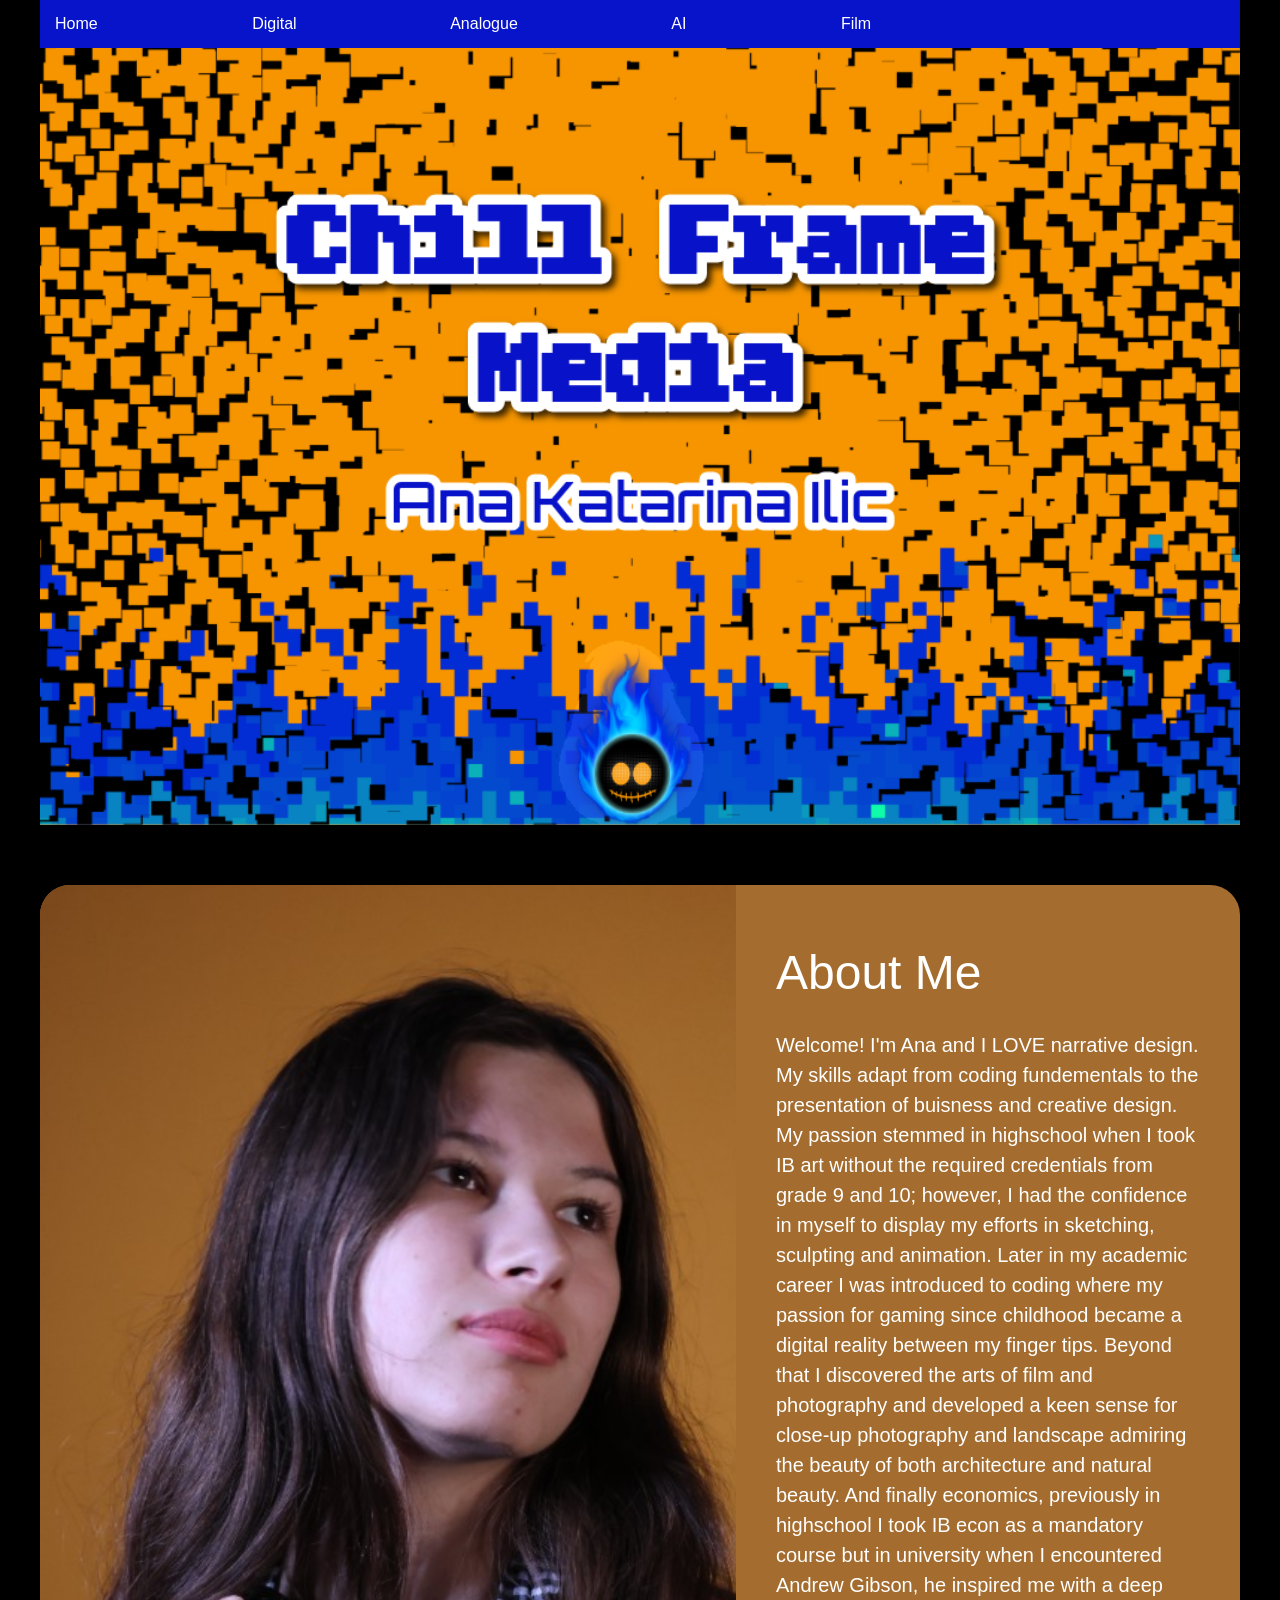
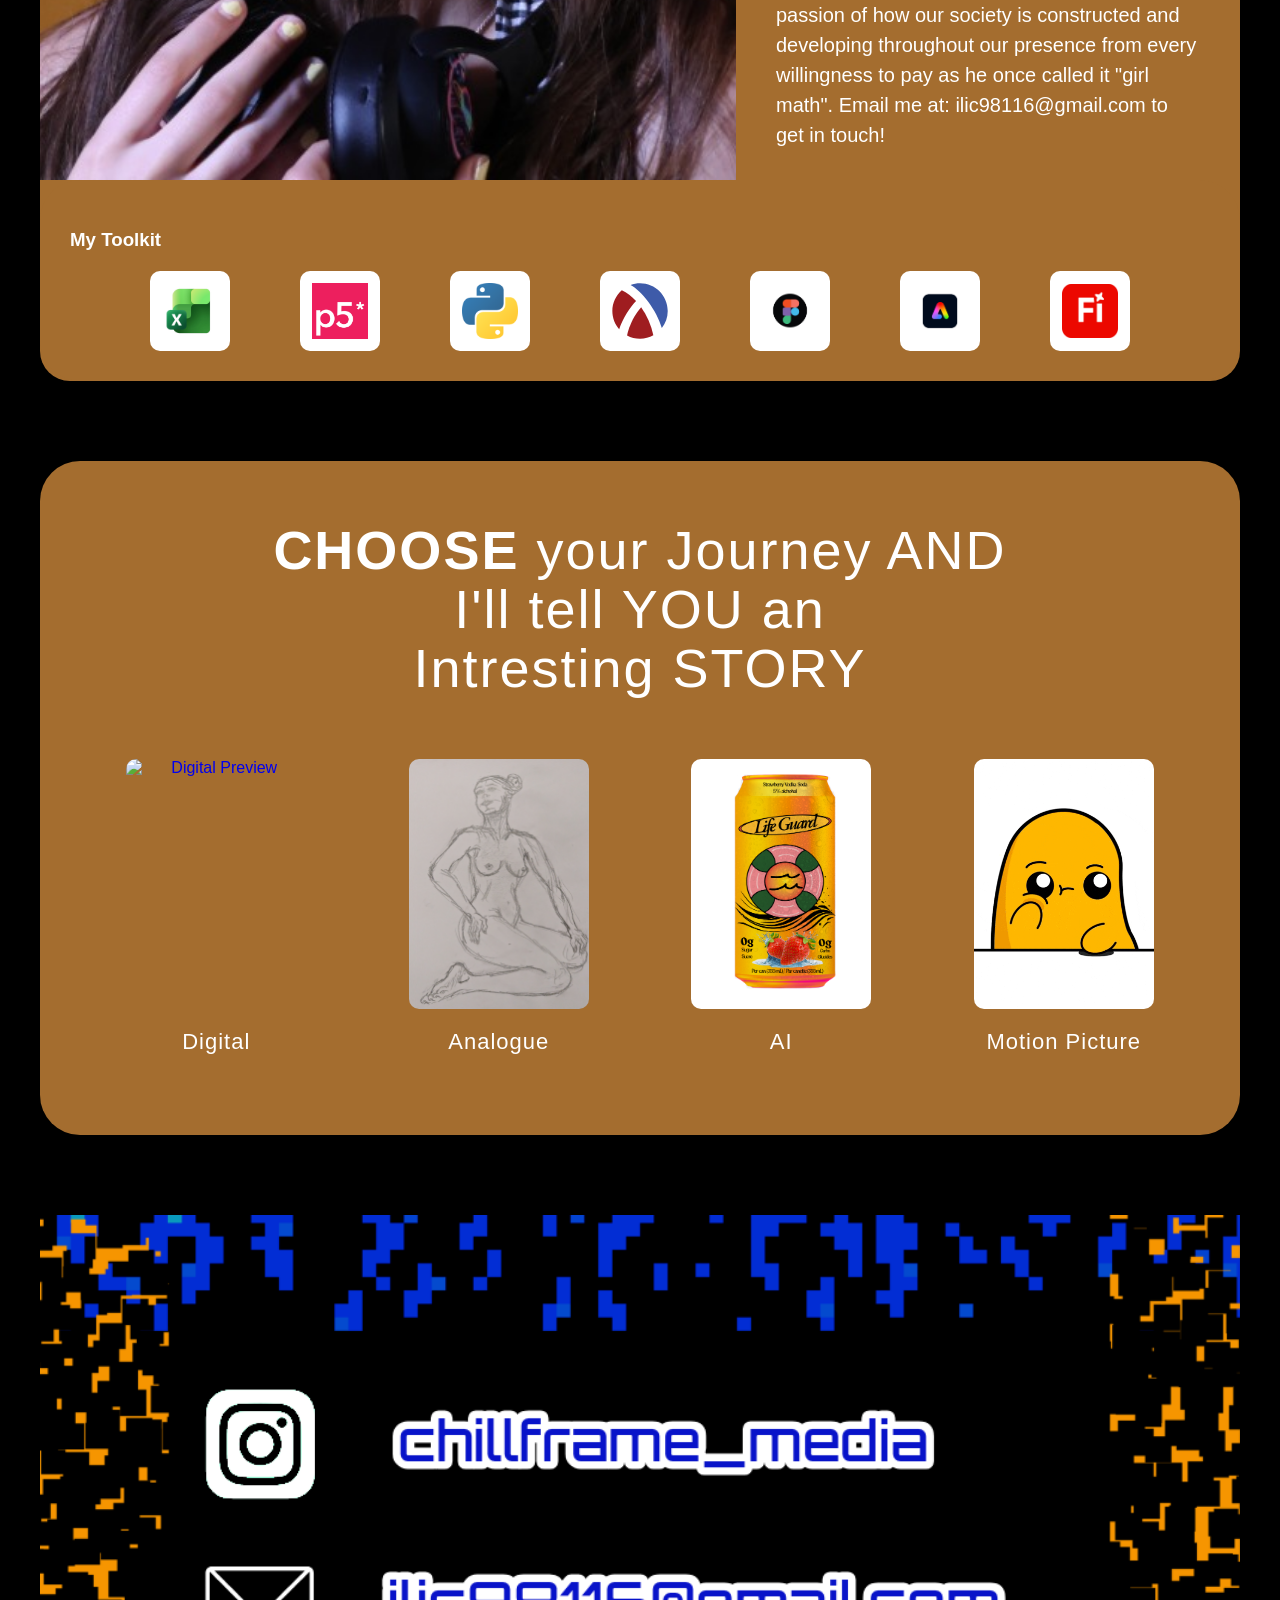
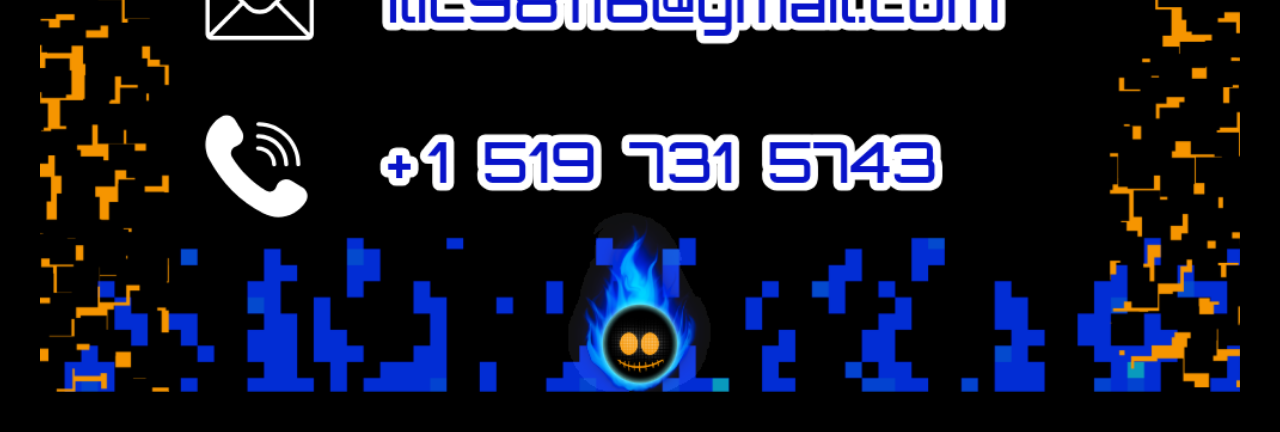
==== commit 6c1fcdf8: "Update index.html Adding option to link my email" ====
--- a/index.html
+++ b/index.html
@@ -31,7 +31,7 @@
     <div class="about-text">
     <h2> About Me </h2>
     <p>
-    Welcome! I'm Ana and I LOVE narrative design. My skills adapt from coding fundementals to the presentation of buisness and creative design. My passion stemmed in highschool when I took IB art without the required credentials from grade 9 and 10; however, I had the confidence in myself to display my efforts in sketching, sculpting and animation. Later in my academic career I was introduced to coding where my passion for gaming since childhood became a digital reality between my finger tips. Beyond that I discovered the arts of film and photography and developed a keen sense for close-up photography and landscape admiring the beauty of both architecture and natural beauty. And finally economics, previously in highschool I took IB econ as a mandatory course but in university when I encountered Andrew Gibson, he inspired me with a deep passion of how our society is constructed and developing throughout our presence from every willingness to pay as he once called it "girl math".
+    Welcome! I'm Ana and I LOVE narrative design. My skills adapt from coding fundementals to the presentation of buisness and creative design. My passion stemmed in highschool when I took IB art without the required credentials from grade 9 and 10; however, I had the confidence in myself to display my efforts in sketching, sculpting and animation. Later in my academic career I was introduced to coding where my passion for gaming since childhood became a digital reality between my finger tips. Beyond that I discovered the arts of film and photography and developed a keen sense for close-up photography and landscape admiring the beauty of both architecture and natural beauty. And finally economics, previously in highschool I took IB econ as a mandatory course but in university when I encountered Andrew Gibson, he inspired me with a deep passion of how our society is constructed and developing throughout our presence from every willingness to pay as he once called it "girl math". Email me at: ilic98116@gmail.com to get in touch!
     </p>
   </div>  
 </div> 
@@ -106,3 +106,4 @@
 </body>  
 </html>
 
+
--- a/css/style.css
+++ b/css/style.css
@@ -1,103 +1,362 @@
-<!DOCTYPE html>
-<html lang="en-CA">
-<head>
-  <meta charset="UTF-8">
-  <meta name="viewport" content="width=device-width, initial-scale=1.0">
-  <title>Ana Katarina Ilic Portfolio</title>
-  <link rel="stylesheet" href="css/style.css">  
-</head>
-
-<body>
-  <div class="page">
-    <nav>
-      <a href="index.html">Home</a>
-      <a href="digital.html">Digital</a>
-      <a href="analogue.html">Analogue</a>
-      <a href="ai.html">AI</a>
-      <a href="film.html">Film</a>  
-    </nav>
-
-    <section class="Business_Card1">
-      <img src="images/digital/Business_Card1.png" alt="Hero statement with business card">
-    </section>  
-    
-    
-    <section class="about-section">
-    <div class="about-card">
-    <div class="about-top">
-    <div class="about-image">
-    <img src="images/digital/portfolio_pic.jpeg" alt="Photo of myself">  
-    </div> 
-    <div class="about-text">
-    <h2> About Me </h2>
-    <p>
-    Welcome! I'm Ana and I LOVE narrative design. My skills adapt from coding fundementals to the presentation of buisness and creative design. My passion stemmed in highschool when I took IB art without the required credentials from grade 9 and 10; however, I had the confidence in myself to display my efforts in sketching, sculpting and animation. Later in my academic career I was introduced to coding where my passion for gaming since childhood became a digital reality between my finger tips. Beyond that I discovered the arts of film and photography and developed a keen sense for close-up photography and landscape admiring the beauty of both architecture and natural beauty. And finally economics, previously in highschool I took IB econ as a mandatory course but in university when I encountered Andrew Gibson, he inspired me with a deep passion of how our society is constructed and developing throughout our presence from every willingness to pay as he once called it "girl math".
-    </p>
-  </div>  
-</div> 
-      
- <div class="toolkit-bar">
- <h3> My Toolkit </h3> 
- <div class="toolkit-grid">
- <div class="tool-box">
- <img src="images/digital/Excel.jpg" alt="Excel Icon"> </div>
- <div class="tool-box">
- <img src="images/digital/P5.png" alt="P5.js icon"> </div> 
- <div class="tool-box">
- <img src="images/digital/Python-logo.png" alt="python icon"> </div> 
- <div class="tool-box">
- <img src="images/digital/Racket-logo.svg" alt="racket icon"> </div> 
- <div class="tool-box">
- <img src="images/digital/figma.png" alt="figma icon"> </div>   
- <div class="tool-box">
- <img src="images/digital/Adobe_expres.png" alt="Adobe express icon"> </div>  
- <div class="tool-box">
-  <img src="images/digital/Adobe_Firefly_Logo.png" alt="Firefly icon"> </div>   
-   </div>
-  </div>         
- </div>
-</section>
-    
-<section class="journey-section">
-<div class="journey-panel">
-<h2 class="journey-title">
-<span class="bold-word"> CHOOSE </span> your Journey AND <br>
-I'll tell YOU an <br>
-Intresting STORY
-</h2>
-
-<div class="journey-grid">
-<div class="journey-item">
-<a href="digital.html">
-<img src="images/digital/image_16.JPG" alt="Digital Preview">   
-<p> Digital </p>
-</a>
-</div>  
-  
-<div class="journey-item">
-<a href="analogue.html">
-<img src="images/analogue/image_27.jpg" alt="Analogue Preview">   
-<p> Analogue </p>
-</a>
-</div> 
-  
-<div class="journey-item">
-<a href="ai.html">
-<img src="images/ai/LifeGuard.png" alt="AI Preview">   
-<p> AI </p>
-</a>
-</div>   
-  
-<div class="journey-item">
-<a href="film.html">
-<img src="images/film/IDK.gif" alt="Motion Picture Preview">   
-<p> Motion Picture </p>
-</a>
-</div>  
- </div>
-  </div>    
-   </section>
-
-  </div> 
-</body>  
-</html>
+/* Work On Typography last */
+body {
+  margin: 0;
+  font-family: Arial, sans-serif;
+  background: black;
+}
+
+/* Page Requirement */
+.page {
+  width: 1200px;
+  margin: 0 auto;
+}
+
+/* navigation bar design; add pixel design and animation later*/
+nav {
+  background: #0814C9;
+  padding: 15px;
+}
+
+nav a {
+  color: white;
+  margin-right: 150px;
+  text-decoration: none;
+}
+
+h1 {
+  margin: 30px 0;
+  font-size: 40px;
+  color: white;
+}
+
+h2 {
+  margin: 0 0 15px 0;
+  font-size: 24px;
+  font-weight: normal;
+  color: white;
+}
+/* Buisness card image / hero image goes at the top of every page for now */
+.Business_Card1 img {
+  width: 100%;
+  height: auto;
+  display: block;
+  margin-bottom: 60px;
+}
+
+/* Home page  */
+.portfolio_pic img {
+  width: 70%;
+  height: auto;
+  display: block;
+}
+
+.about-section {
+  margin-bottom: 80px;
+}
+
+.about-card {
+  background: #A46D2F;
+  border-radius: 30px;
+  overflow: hidden;
+}
+
+.about-top {
+ display: flex;
+ align-items: stretch;
+}
+
+.about-image {
+width: 58%  
+}
+
+.about-image img {
+width: 100%;
+height: 100%;
+object-fit: cover;
+display: block;
+}
+
+.about-text {
+width: 42%;
+padding: 60px 40px 30px 40px;
+box-sizing: border-box;
+color: white;
+}
+
+.about-text h2 {
+  font-size: 48px;
+  font-weight: normal;
+  margin-bottom: 30px;
+  color: white;
+}
+
+.about-text p {
+  font-size: 20px;
+  line-height: 1.5;
+  margin: 0;
+}
+
+/* Home Page second page with tool kit under the jumpscare profile pic */
+.toolkit-bar {
+  background: #A46D2F;
+  padding: 30px;
+  border-radius: 40px;
+}
+
+.toolkit-bar h3 {
+  color: white;
+  margin-bottom: 20px;
+}
+
+/* App Icon layout */
+.toolkit-grid {
+  display: flex;
+  justify-content: center;
+  align-items: center;
+  flex-wrap: wrap;
+  gap: 70px;
+}
+
+.tool-box {
+width: 80px;
+height: 80px;
+background: white;
+display: flex;
+align-items: center;
+justify-content: center;
+border-radius: 10px;
+}
+
+.tool-box img {
+max-width: 70%;
+max-height: 70%;
+object-fit: contain;
+}
+
+/* Home page section / similar to second nave layout to "choose their own Journey" */
+.journey-section {
+  margin-bottom: 80px;
+}
+
+.journey-panel {
+  background: #A46D2F;
+  padding: 60px 50px 80px 50px;
+  box-sizing: border-box;
+  border-radius: 40px;
+}
+
+.journey-title {
+color: white;
+text-align: center;
+font-size: 54px;
+font-weight: normal;
+line-height: 1.1;
+margin: 0 0 60px 0;
+letter-spacing: 2px;
+}
+
+.bold-word {
+  font-weight: bold;
+}
+
+.journey-grid {
+  display: grid;
+  grid-template-columns: repeat(4, 1fr);
+  gap: 30px;
+  align-items: start;
+}
+
+.journey-item {
+  text-align: center;
+}
+
+.journey-item a {
+  text-decoration: none;
+}
+
+.journey-item img {
+  width: 100%;
+  max-width: 180px;
+  height: 250px;
+  object-fit: cover;
+  display: block;
+  margin: 0 auto 20px auto;
+  border-radius: 10px;
+}
+
+.journey-item p {
+  color: white;
+  font-size: 22px;
+  margin: 0;
+  letter-spacing: 1px;
+}
+
+
+/* Buisness card image for contact info that goes on the bottom of each page */
+.Business_Card2 img {
+  width: 100%;
+  height: auto;
+  display: block;
+  margin-top: 40px;
+  margin-bottom: 40px;
+}
+
+/* This is in the Digital section and all the css code for making the checkered board layout */
+.gallery-section {
+  margin-bottom: 80px;
+}
+
+.section-content {
+  display: flex;
+  align-items: center;
+  justify-content: space-between;
+  gap: 60px;
+}
+
+.gallery-section.right .section-content {
+  flex-direction: row;
+}
+
+.gallery-section.left .section-content {
+  flex-direction: row;
+}
+
+.art-grid1 {
+  display: grid;
+  grid-template-columns: 1fr 1fr;
+  gap: 10px;
+  width: 560px;
+  background: black;
+  padding: 20px;
+  box-sizing: border-box;
+  flex-shrink: 0;
+}
+
+.art-grid1 img {
+  width: 100%;
+  height: 180px;
+  object-fit: cover;
+  display: block;
+}
+
+.text-box {
+  width: 420px;
+  color: white;
+}
+
+.text-box p {
+  margin: 0;
+  font-size: 16px;
+  line-height: 1.6;
+}
+
+/* LEFT sections = images left, text right This is for Digital*/
+.gallery-section.left .art-grid1 {
+  order: 1;
+}
+
+.gallery-section.left .text-box {
+  order: 2;
+  text-align: left;
+}
+
+/* RIGHT sections = text left, images right This is for "Digital" */
+.gallery-section.right .text-box {
+  order: 1;
+  text-align: left;
+}
+
+.gallery-section.right .art-grid1 {
+  order: 2;
+}
+
+/* The Analogue css section */
+/* Adding Perspective Drawings */
+.analogue-section {
+  margin: 80px 0;
+}
+
+.analogue-container {
+  background: #D48B33;
+  padding: 40px;
+  border-radius: 40px;
+}
+
+.analogue-grid {
+  display: grid;
+  grid-template-columns: 1fr 1fr;
+  gap: 40px;
+  align-items: center; 
+}
+
+/* Perspective Images*/
+.analogue-item img {
+ width: 100%;
+ height: auto;
+ display: block;
+ border-radius: 10px;
+}
+/* text*/
+.analogue-text  h3 {
+  font-size: 24px;
+  color: black;
+  margin: 0;
+}
+
+.analogue-text p {
+  margin-top: 30px;
+  font-size: 14px;
+  color: black;
+  line-height: 1.5;
+  max-width: auto;
+}
+
+.analogue-nude-drawings {
+  margin: 80px 0;
+}
+
+.analogue-nude-container {
+  background: #D48B33;
+  padding: 40px;
+  border-radius: 10px;
+}
+
+.analogue-nude-grid {
+  display: grid;
+  grid-template-columns: repeat(3, 1fr);
+  gap: 20px;
+  align-items: start;
+}
+
+.nude-item img {
+  width: 100%;
+  height: 500px;
+  object-fit: cover;
+  display: block;
+  margin-bottom: 20px;
+}
+
+.nude-item h3 {
+  margin: 0 0 10px 0;
+  font-size: 18px;
+  color: black;
+}
+
+.nude-item p {
+  margin: 0;
+  font-size: 14px;
+  line-height: 1.5;
+  color: black;
+}
+
+.video-box iframe {
+  width: 100%;
+  height: 100%;
+  display: block;
+}
+
+.video-box {
+  width: 100%;
+  height: 400px;
+}
+
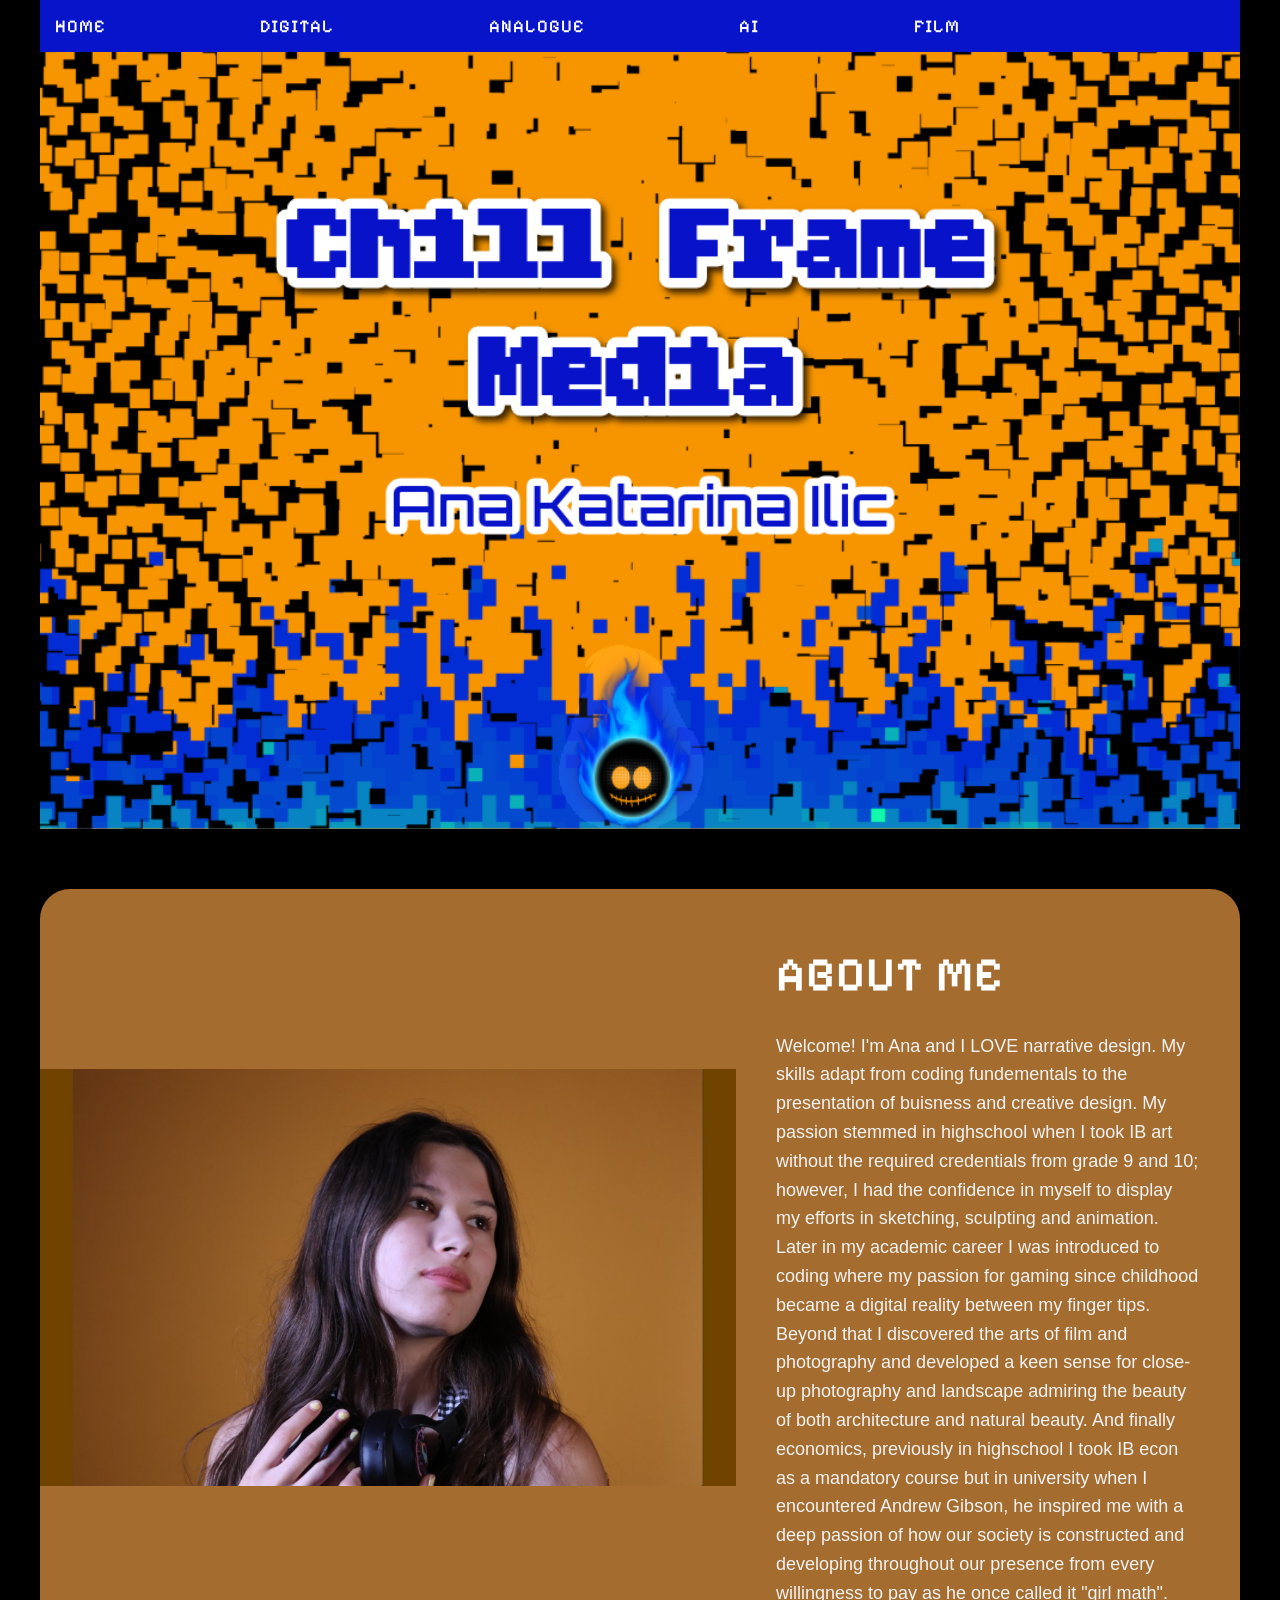
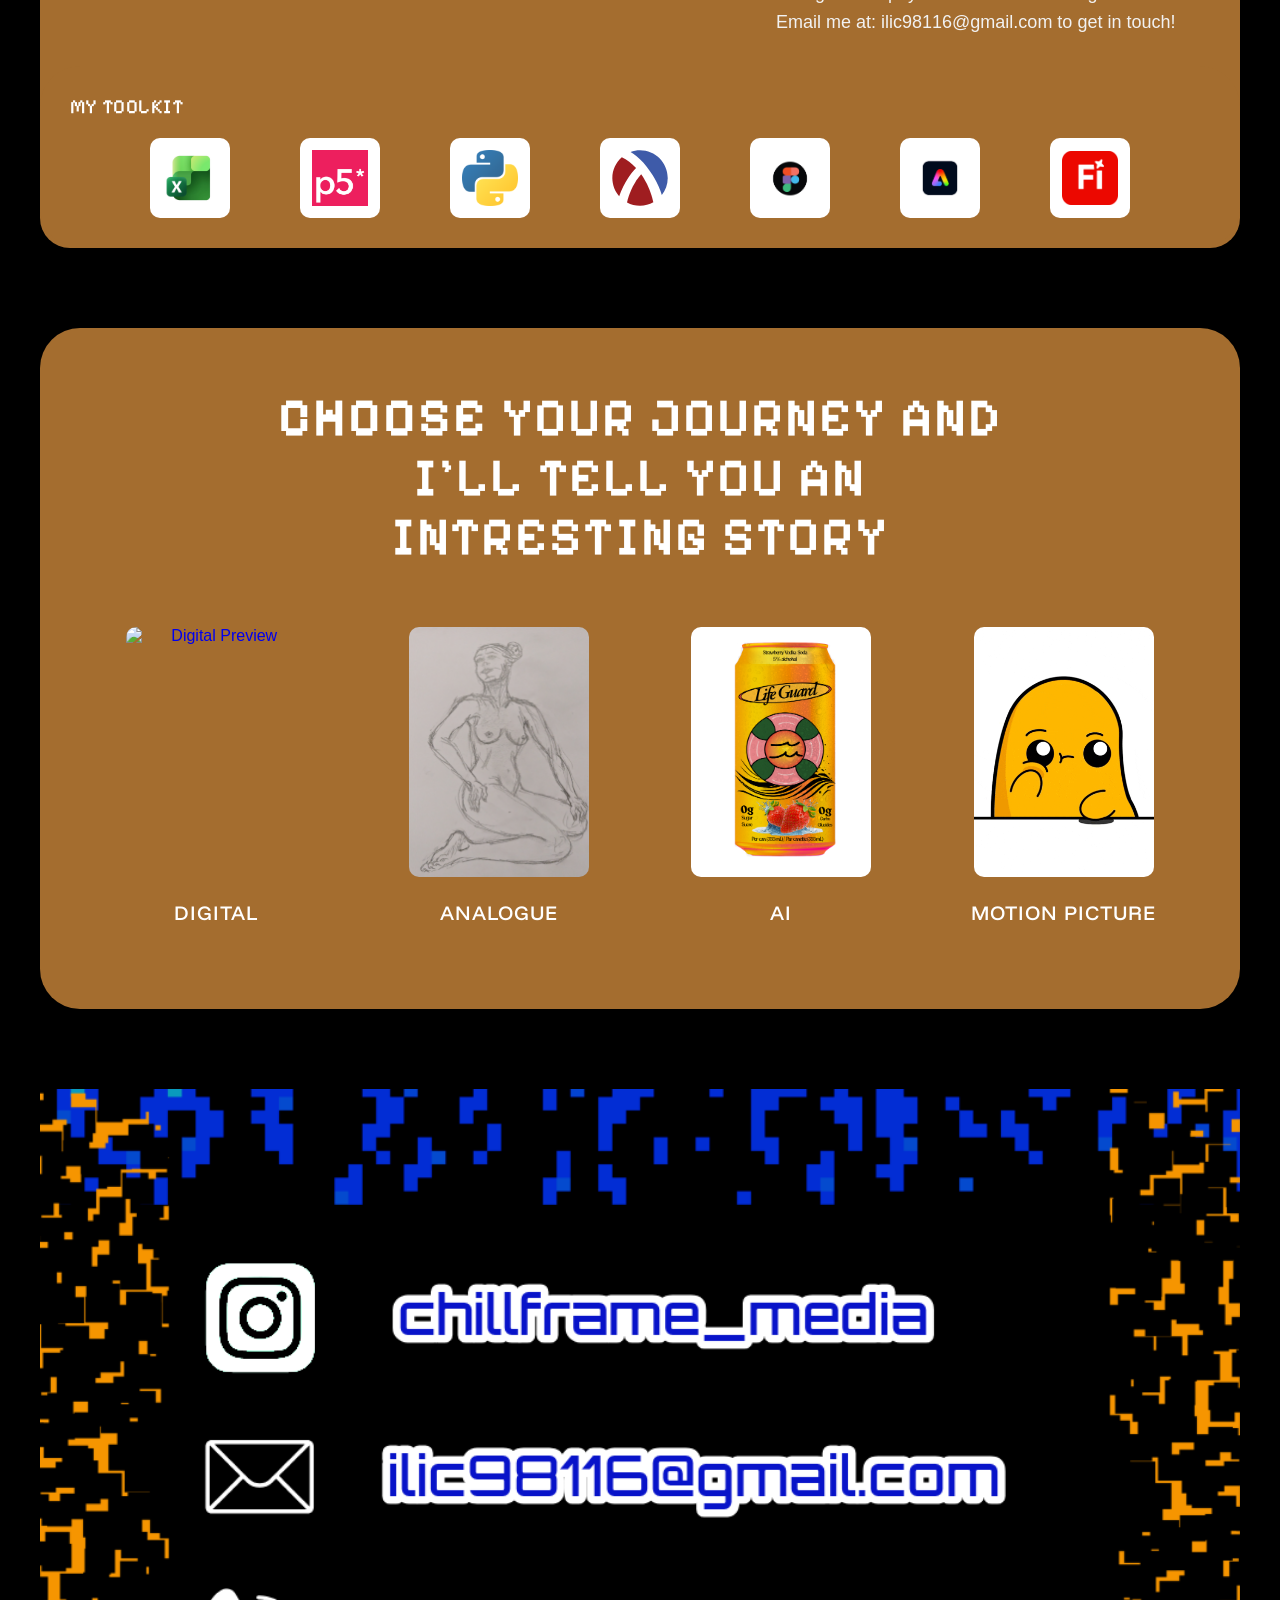
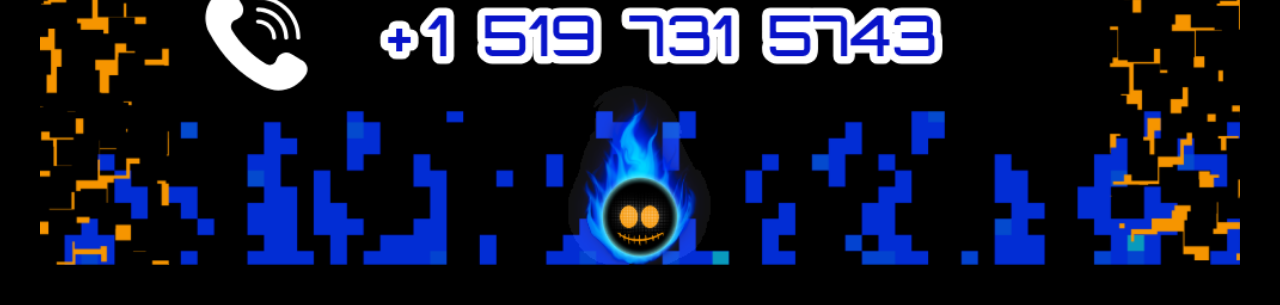
==== commit bde03d48: "Update index.html Just paranoid" ====
--- a/index.html
+++ b/index.html
@@ -4,6 +4,12 @@
   <meta charset="UTF-8">
   <meta name="viewport" content="width=device-width, initial-scale=1.0">
   <title>Ana Katarina Ilic Portfolio</title>
+  <!-- Google Fonts -->
+  <link rel="preconnect" href="https://fonts.googleapis.com">
+  <link rel="preconnect" href="https://fonts.gstatic.com" crossorigin>
+  <link href="https://fonts.googleapis.com/css2?family=Funnel+Display:wght@300;400;500;600;700;800&family=Pixelify+Sans:wght@400;500;600;700&display=swap" rel="stylesheet">
+
+  <!-- CSS -->
   <link rel="stylesheet" href="css/style.css">  
 </head>
 
@@ -106,4 +112,3 @@
 </body>  
 </html>
 
-
--- a/css/style.css
+++ b/css/style.css
@@ -1,8 +1,8 @@
-/* Work On Typography last */
 body {
   margin: 0;
+  background: black;
   font-family: Arial, sans-serif;
-  background: black;
+  color: white;
 }
 
 /* Page Requirement */
@@ -18,23 +18,56 @@
 }
 
 nav a {
+  font-family: "Pixelify Sans", sans-serif;
+  font-weight: 500;
+  font-size: 18px;
+  letter-spacing: 1px;
+  text-transform: uppercase;
+
   color: white;
   margin-right: 150px;
   text-decoration: none;
 }
 
+h1, h2, h3 {
+  font-family: "Pixelify Sans", sans-serif;
+  line-height: 1.1;
+}
+
 h1 {
   margin: 30px 0;
-  font-size: 40px;
+  font-size: 48px;
+  font-weight: 700;
+  letter-spacing: 2px;
+  text-transform: uppercase;
   color: white;
 }
 
 h2 {
   margin: 0 0 15px 0;
-  font-size: 24px;
-  font-weight: normal;
-  color: white;
-}
+  font-size: 28px;
+  font-weight: 600;
+  letter-spacing: 1px;
+  text-transform: uppercase;
+  color: white;
+}
+
+h3 {
+  margin: 0 0 10px 0;
+  font-size: 20px;
+  font-weight: 500;
+  letter-spacing: 0.5px;
+  text-transform: uppercase;
+}
+
+p {
+  font-family: Arial, sans-serif;
+  font-size: 15px;
+  line-height: 1.6;
+  color: #eaeaea;
+  margin: 0 0 15px 0;
+}
+
 /* Buisness card image / hero image goes at the top of every page for now */
 .Business_Card1 img {
   width: 100%;
@@ -61,39 +94,40 @@
 }
 
 .about-top {
- display: flex;
- align-items: stretch;
+  display: flex;
+  align-items: center;
 }
 
 .about-image {
-width: 58%  
+  width: 58%;
 }
 
 .about-image img {
-width: 100%;
-height: 100%;
-object-fit: cover;
-display: block;
+  width: 100%;
+  height: 100%;
+  object-fit: cover;
+  display: block;
 }
 
 .about-text {
-width: 42%;
-padding: 60px 40px 30px 40px;
-box-sizing: border-box;
-color: white;
+  width: 42%;
+  padding: 60px 40px 30px 40px;
+  box-sizing: border-box;
+  color: white;
 }
 
 .about-text h2 {
   font-size: 48px;
-  font-weight: normal;
+  font-weight: 600;
   margin-bottom: 30px;
   color: white;
 }
 
 .about-text p {
-  font-size: 20px;
-  line-height: 1.5;
-  margin: 0;
+  font-size: 18px;
+  line-height: 1.6;
+  margin: 0;
+  color: #f2f2f2;
 }
 
 /* Home Page second page with tool kit under the jumpscare profile pic */
@@ -106,6 +140,7 @@
 .toolkit-bar h3 {
   color: white;
   margin-bottom: 20px;
+  font-size: 20px;
 }
 
 /* App Icon layout */
@@ -118,19 +153,19 @@
 }
 
 .tool-box {
-width: 80px;
-height: 80px;
-background: white;
-display: flex;
-align-items: center;
-justify-content: center;
-border-radius: 10px;
+  width: 80px;
+  height: 80px;
+  background: white;
+  display: flex;
+  align-items: center;
+  justify-content: center;
+  border-radius: 10px;
 }
 
 .tool-box img {
-max-width: 70%;
-max-height: 70%;
-object-fit: contain;
+  max-width: 70%;
+  max-height: 70%;
+  object-fit: contain;
 }
 
 /* Home page section / similar to second nave layout to "choose their own Journey" */
@@ -146,17 +181,18 @@
 }
 
 .journey-title {
-color: white;
-text-align: center;
-font-size: 54px;
-font-weight: normal;
-line-height: 1.1;
-margin: 0 0 60px 0;
-letter-spacing: 2px;
+  color: white;
+  text-align: center;
+  font-size: 54px;
+  font-weight: 600;
+  line-height: 1.1;
+  margin: 0 0 60px 0;
+  letter-spacing: 2px;
+  text-transform: uppercase;
 }
 
 .bold-word {
-  font-weight: bold;
+  font-weight: 700;
 }
 
 .journey-grid {
@@ -186,11 +222,13 @@
 
 .journey-item p {
   color: white;
-  font-size: 22px;
+  font-size: 20px;
+  font-weight: 500;
   margin: 0;
   letter-spacing: 1px;
-}
-
+  text-transform: uppercase;
+  font-family: "Funnel Display", sans-serif;
+}
 
 /* Buisness card image for contact info that goes on the bottom of each page */
 .Business_Card2 img {
@@ -244,10 +282,15 @@
   color: white;
 }
 
+.text-box h2 {
+  color: white;
+}
+
 .text-box p {
   margin: 0;
   font-size: 16px;
   line-height: 1.6;
+  color: #eaeaea;
 }
 
 /* LEFT sections = images left, text right This is for Digital*/
@@ -291,13 +334,14 @@
 
 /* Perspective Images*/
 .analogue-item img {
- width: 100%;
- height: auto;
- display: block;
- border-radius: 10px;
-}
+  width: 100%;
+  height: auto;
+  display: block;
+  border-radius: 10px;
+}
+
 /* text*/
-.analogue-text  h3 {
+.analogue-text h3 {
   font-size: 24px;
   color: black;
   margin: 0;
@@ -308,9 +352,10 @@
   font-size: 14px;
   color: black;
   line-height: 1.5;
-  max-width: auto;
-}
-
+  margin-bottom: 0;
+}
+
+/* Nude drawings / 3-column section */
 .analogue-nude-drawings {
   margin: 80px 0;
 }
@@ -349,14 +394,16 @@
   color: black;
 }
 
+/* Video styling */
+.video-box {
+  width: 100%;
+  height: 400px;
+}
+
 .video-box iframe {
   width: 100%;
   height: 100%;
   display: block;
-}
-
-.video-box {
-  width: 100%;
-  height: 400px;
-}
-
+  border: none;
+}
+
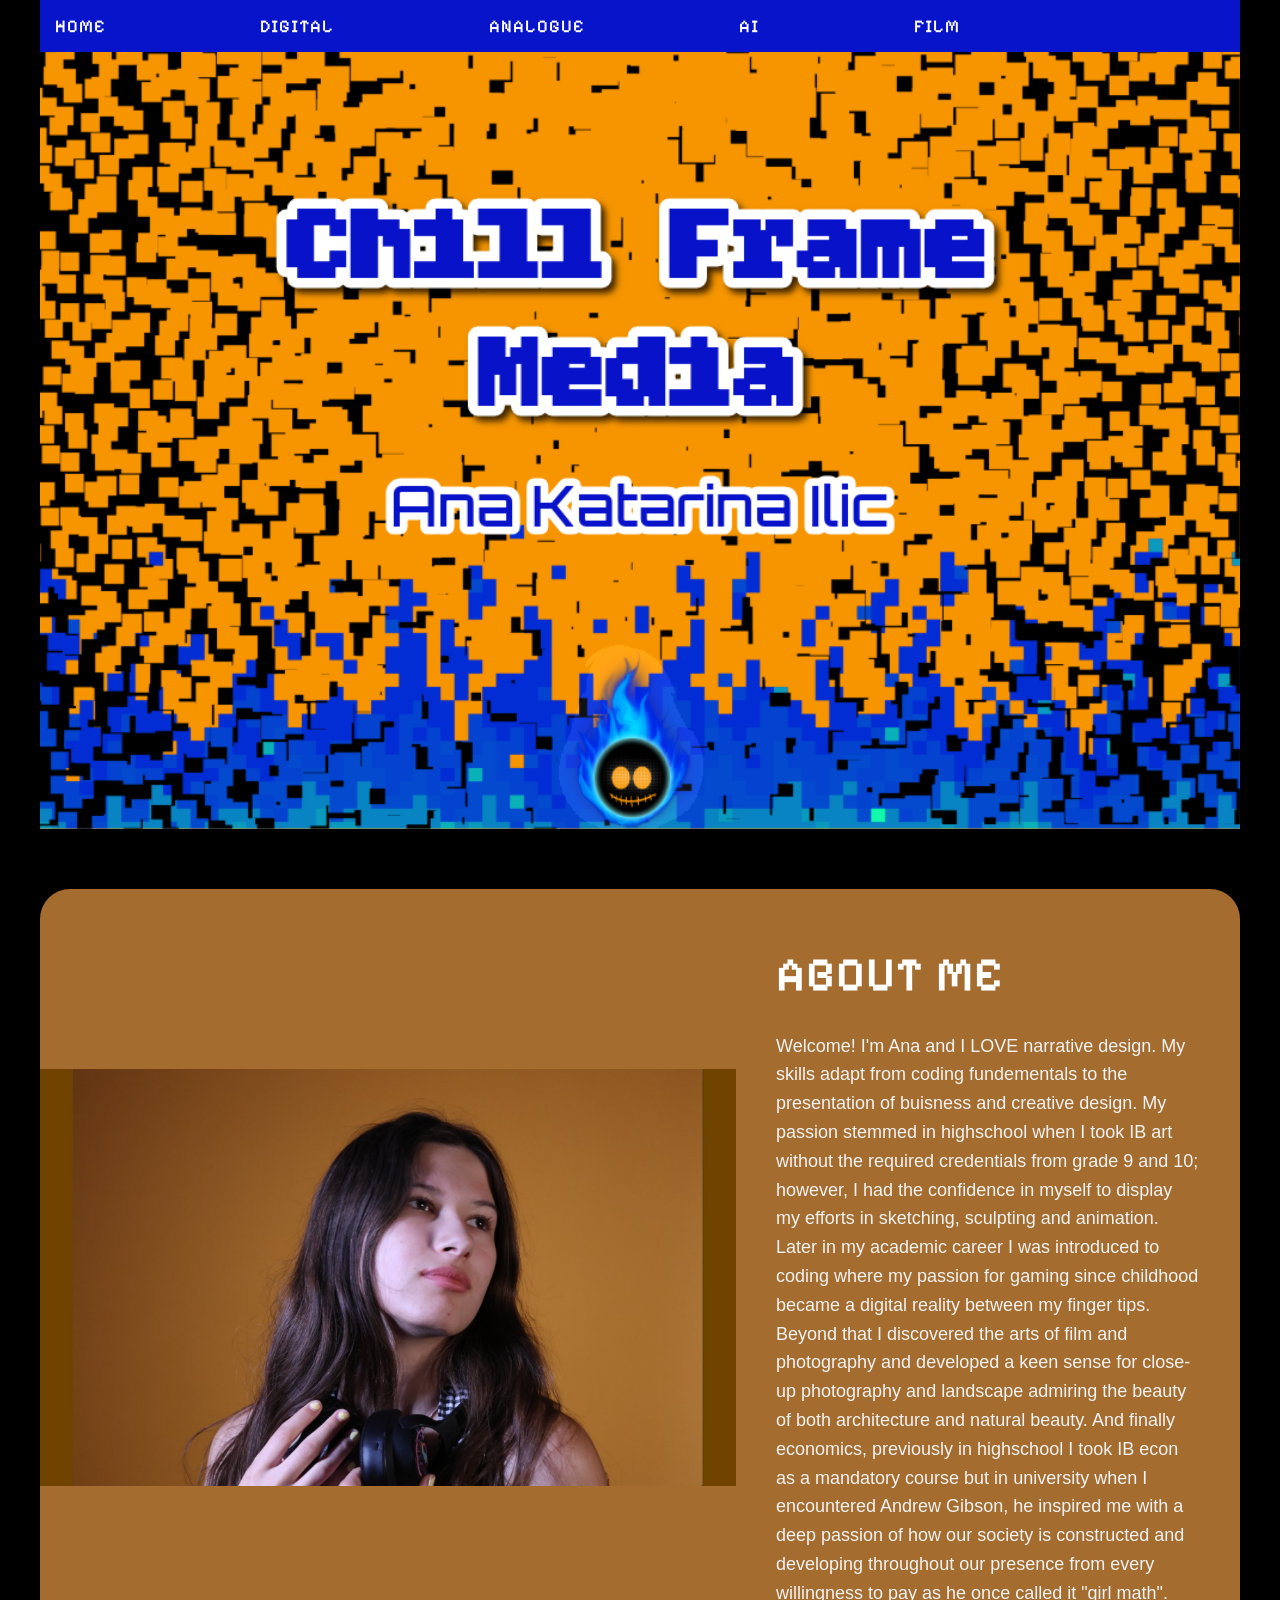
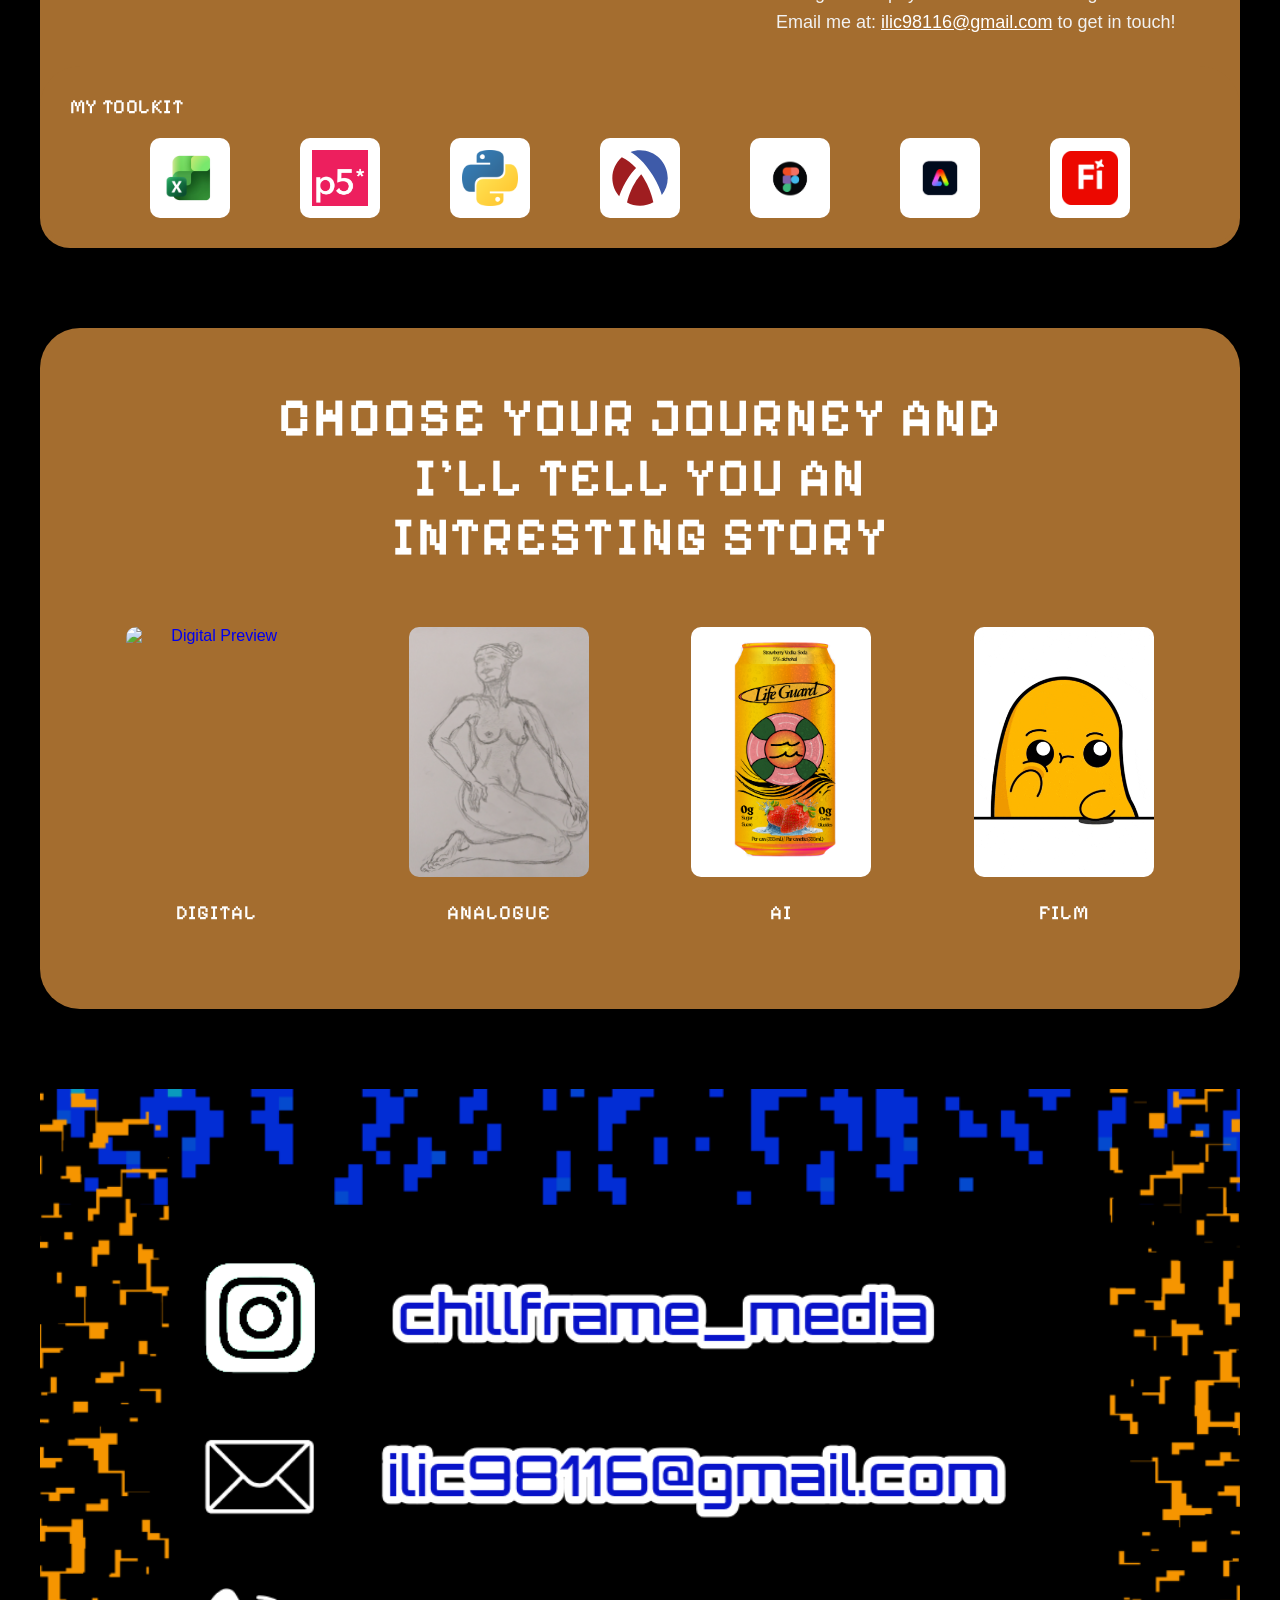
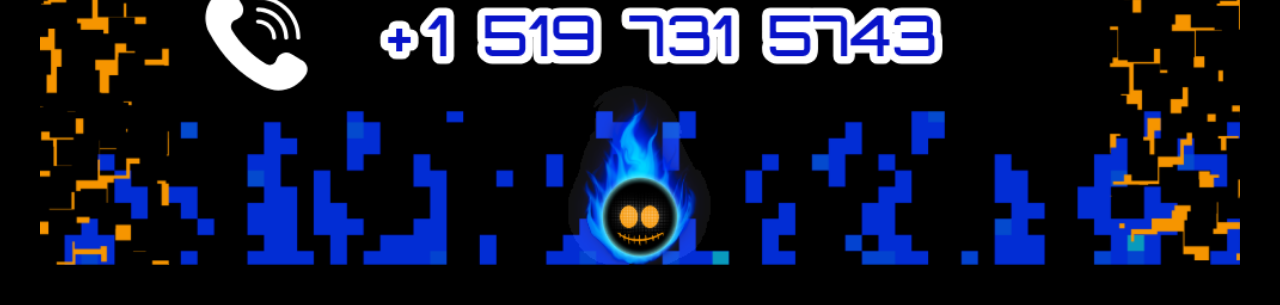
==== commit 7fb6e573: "Update index.html Switch Nav text" ====
--- a/index.html
+++ b/index.html
@@ -37,7 +37,8 @@
     <div class="about-text">
     <h2> About Me </h2>
     <p>
-    Welcome! I'm Ana and I LOVE narrative design. My skills adapt from coding fundementals to the presentation of buisness and creative design. My passion stemmed in highschool when I took IB art without the required credentials from grade 9 and 10; however, I had the confidence in myself to display my efforts in sketching, sculpting and animation. Later in my academic career I was introduced to coding where my passion for gaming since childhood became a digital reality between my finger tips. Beyond that I discovered the arts of film and photography and developed a keen sense for close-up photography and landscape admiring the beauty of both architecture and natural beauty. And finally economics, previously in highschool I took IB econ as a mandatory course but in university when I encountered Andrew Gibson, he inspired me with a deep passion of how our society is constructed and developing throughout our presence from every willingness to pay as he once called it "girl math". Email me at: ilic98116@gmail.com to get in touch!
+    Welcome! I'm Ana and I LOVE narrative design. My skills adapt from coding fundementals to the presentation of buisness and creative design. My passion stemmed in highschool when I took IB art without the required credentials from grade 9 and 10; however, I had the confidence in myself to display my efforts in sketching, sculpting and animation. Later in my academic career I was introduced to coding where my passion for gaming since childhood became a digital reality between my finger tips. Beyond that I discovered the arts of film and photography and developed a keen sense for close-up photography and landscape admiring the beauty of both architecture and natural beauty. And finally economics, previously in highschool I took IB econ as a mandatory course but in university when I encountered Andrew Gibson, he inspired me with a deep passion of how our society is constructed and developing throughout our presence from every willingness to pay as he once called it "girl math". 
+    Email me at: <a href="mailto:ilic98116@gmail.com" class="email-link">ilic98116@gmail.com</a> to get in touch!
     </p>
   </div>  
 </div> 
@@ -97,7 +98,7 @@
 <div class="journey-item">
 <a href="film.html">
 <img src="images/film/IDK.gif" alt="Motion Picture Preview">   
-<p> Motion Picture </p>
+<p> Film </p>
 </a>
 </div>  
  </div>
@@ -111,4 +112,3 @@
   </div> 
 </body>  
 </html>
-
--- a/css/style.css
+++ b/css/style.css
@@ -76,6 +76,24 @@
   margin-bottom: 60px;
 }
 
+.Business_Card1 img {
+  width: 100%;
+  height: auto;
+  display: block;
+  margin-bottom: 60px;
+  animation: heroFadeUp 0.8s ease;
+}
+
+@keyframes heroFadeUp {
+  from {
+    opacity: 0;
+    transform: translateY(20px);
+  }
+  to {
+    opacity: 1;
+    transform: translateY(0);
+  }
+}
 /* Home page  */
 .portfolio_pic img {
   width: 70%;
@@ -227,8 +245,15 @@
   margin: 0;
   letter-spacing: 1px;
   text-transform: uppercase;
-  font-family: "Funnel Display", sans-serif;
-}
+  font-family: "Pixelify Sans", sans-serif;
+  transition: color 0.2s ease, transform 0.2s ease;
+}
+
+.journey-item a:hover p {
+  color: #0814C9;
+  transform: scale(1.05);
+}
+
 
 /* Buisness card image for contact info that goes on the bottom of each page */
 .Business_Card2 img {
@@ -407,3 +432,11 @@
   border: none;
 }
 
+.email-link {
+  color: white;
+  text-decoration: underline;
+}
+
+.email-link:hover {
+  color: #0814C9;
+}
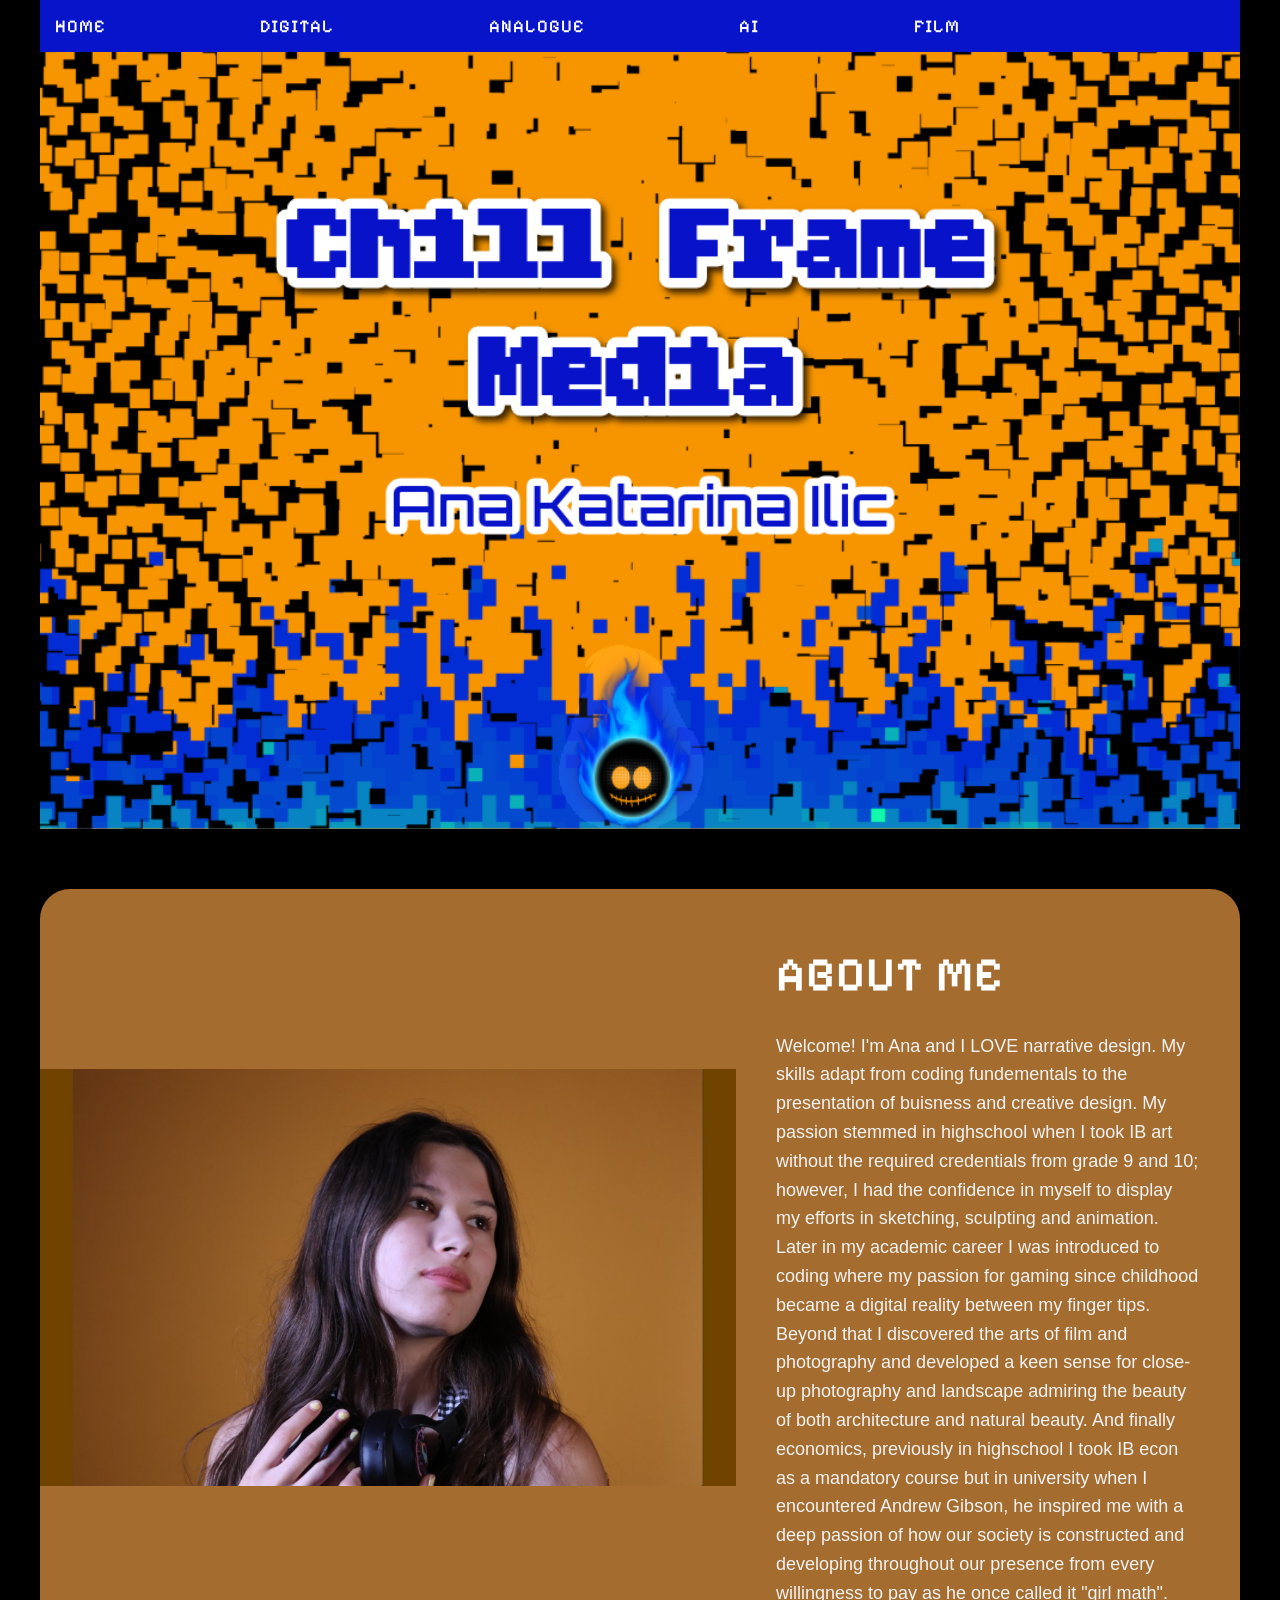
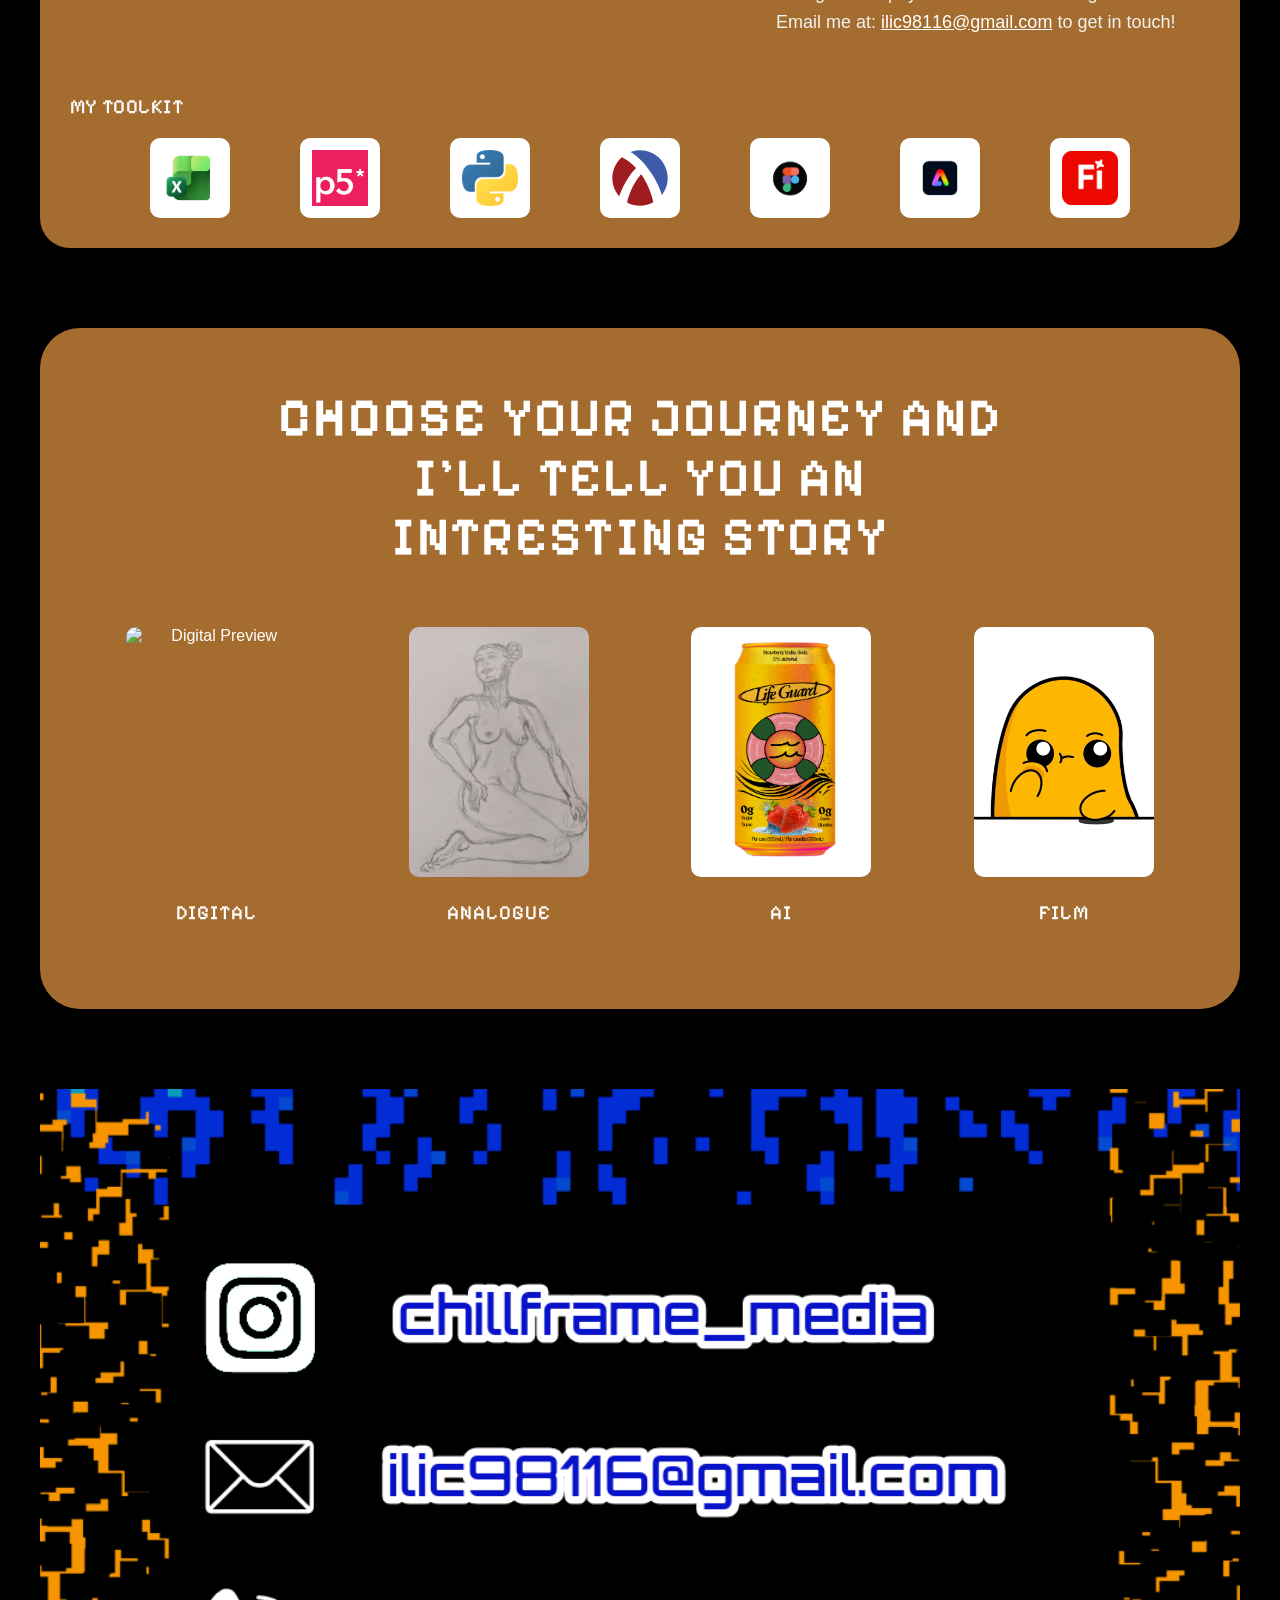
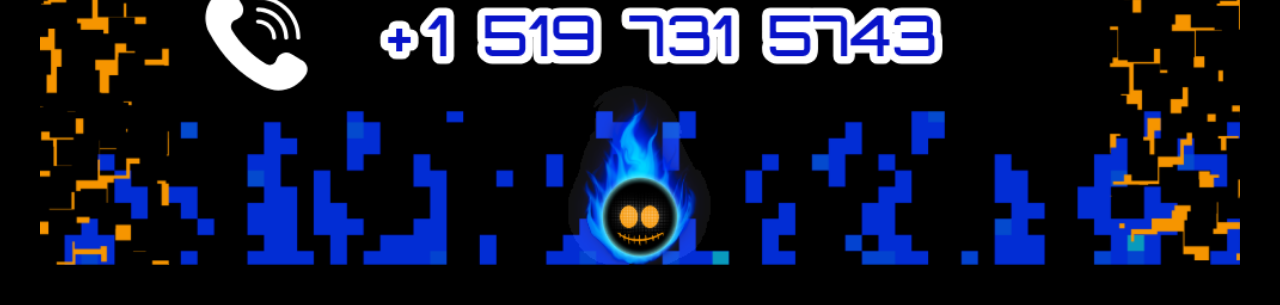
==== commit c2f5f20b: "Update index.html" ====
--- a/index.html
+++ b/index.html
@@ -11,6 +11,16 @@
 
   <!-- CSS -->
   <link rel="stylesheet" href="css/style.css">  
+
+  <!-- For CSS Animation and having chat edit some of my written paragraphs as more formal with OpenAi Chatgpt
+       used it for debugging the animation, improve user-experiance so they don't think they'er stuck on the same page 
+       and for learning / understanding the CSS properties of animation 
+       date retrieved: April 7, 2026 -->
+  <!-- General code adpated by past exercises and especially the sandwhich grid and from https://www.w3schools.com/css/css_grid.asp
+       Author: W3Schools
+       Helped understand CSS grid layout and how to preform the checkered layout grid, 1 by 3 grid repeat, and other more basic layouts
+       Date Retrived: March - April 2026 -->
+  
 </head>
 
 <body>
--- a/css/style.css
+++ b/css/style.css
@@ -84,6 +84,7 @@
   animation: heroFadeUp 0.8s ease;
 }
 
+/* This is where I used chat gpt to teach me how to do an animation; for user experiance I wanted the viewer to know they'er on a different page when they click the nav bar so instead of importing 5 different hero cards I simply added the animation using chat-gpt */
 @keyframes heroFadeUp {
   from {
     opacity: 0;
@@ -94,6 +95,8 @@
     transform: translateY(0);
   }
 }
+/* This is where the use of chat-gpt ends */
+
 /* Home page  */
 .portfolio_pic img {
   width: 70%;
@@ -432,6 +435,7 @@
   border: none;
 }
 
+/* Required email link */
 .email-link {
   color: white;
   text-decoration: underline;
@@ -440,3 +444,20 @@
 .email-link:hover {
   color: #0814C9;
 }
+
+a:link {
+  color: white;
+}
+
+a:visited {
+  color: lightgray;
+}
+
+a:hover {
+  color: black;
+}
+
+a:active {
+  color: yellow;
+}
+
